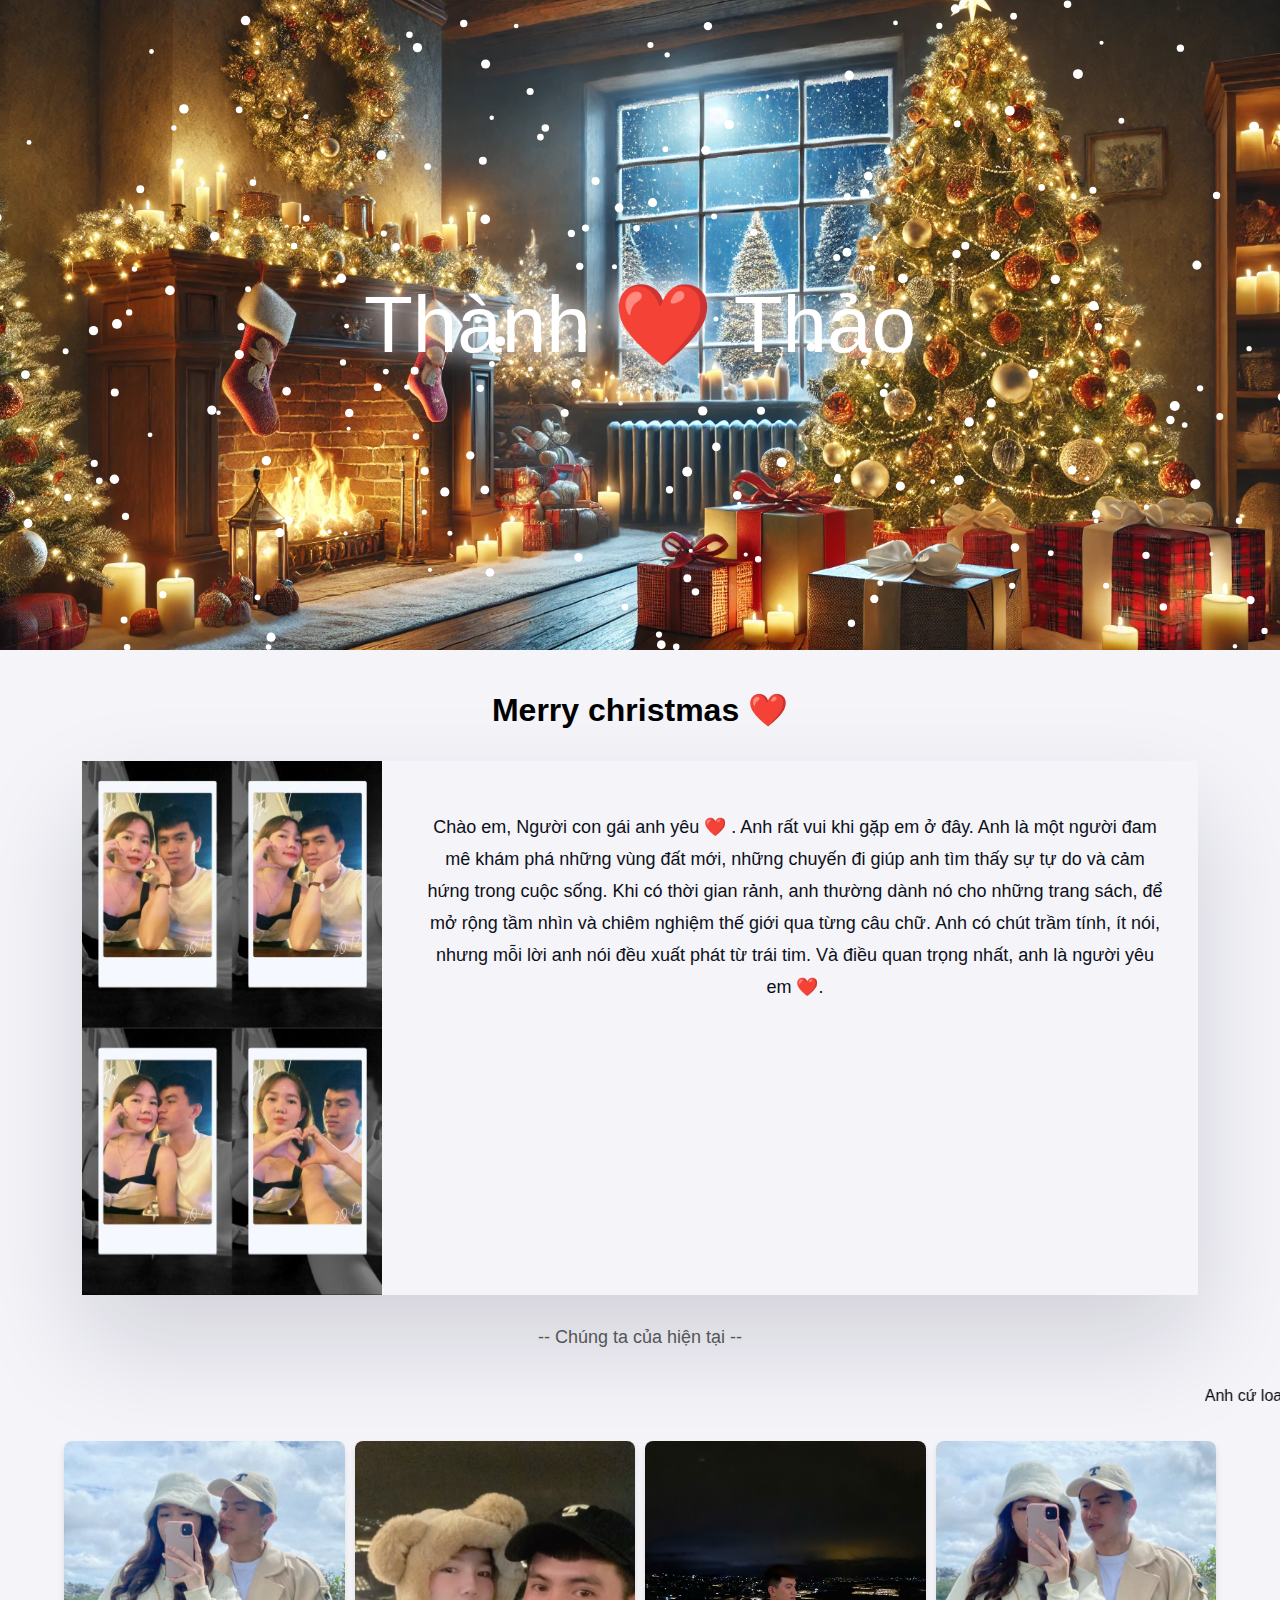
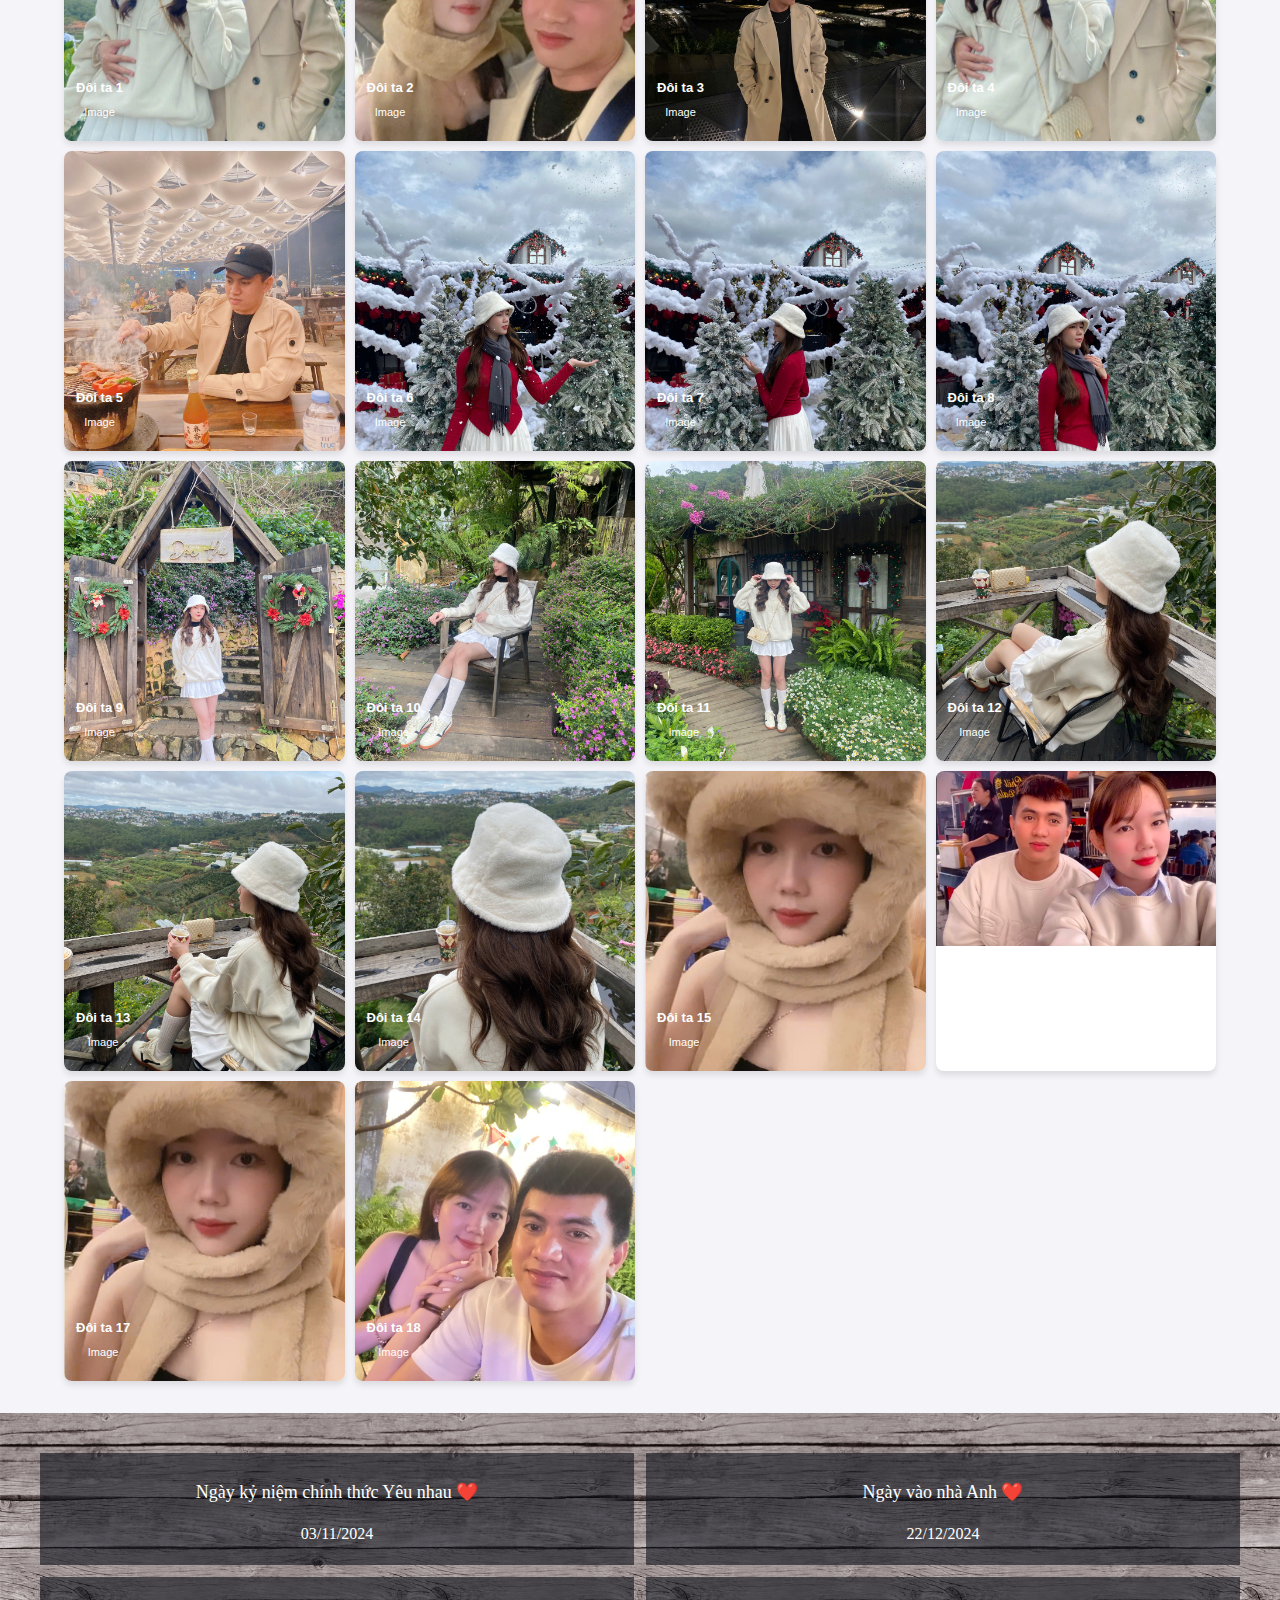
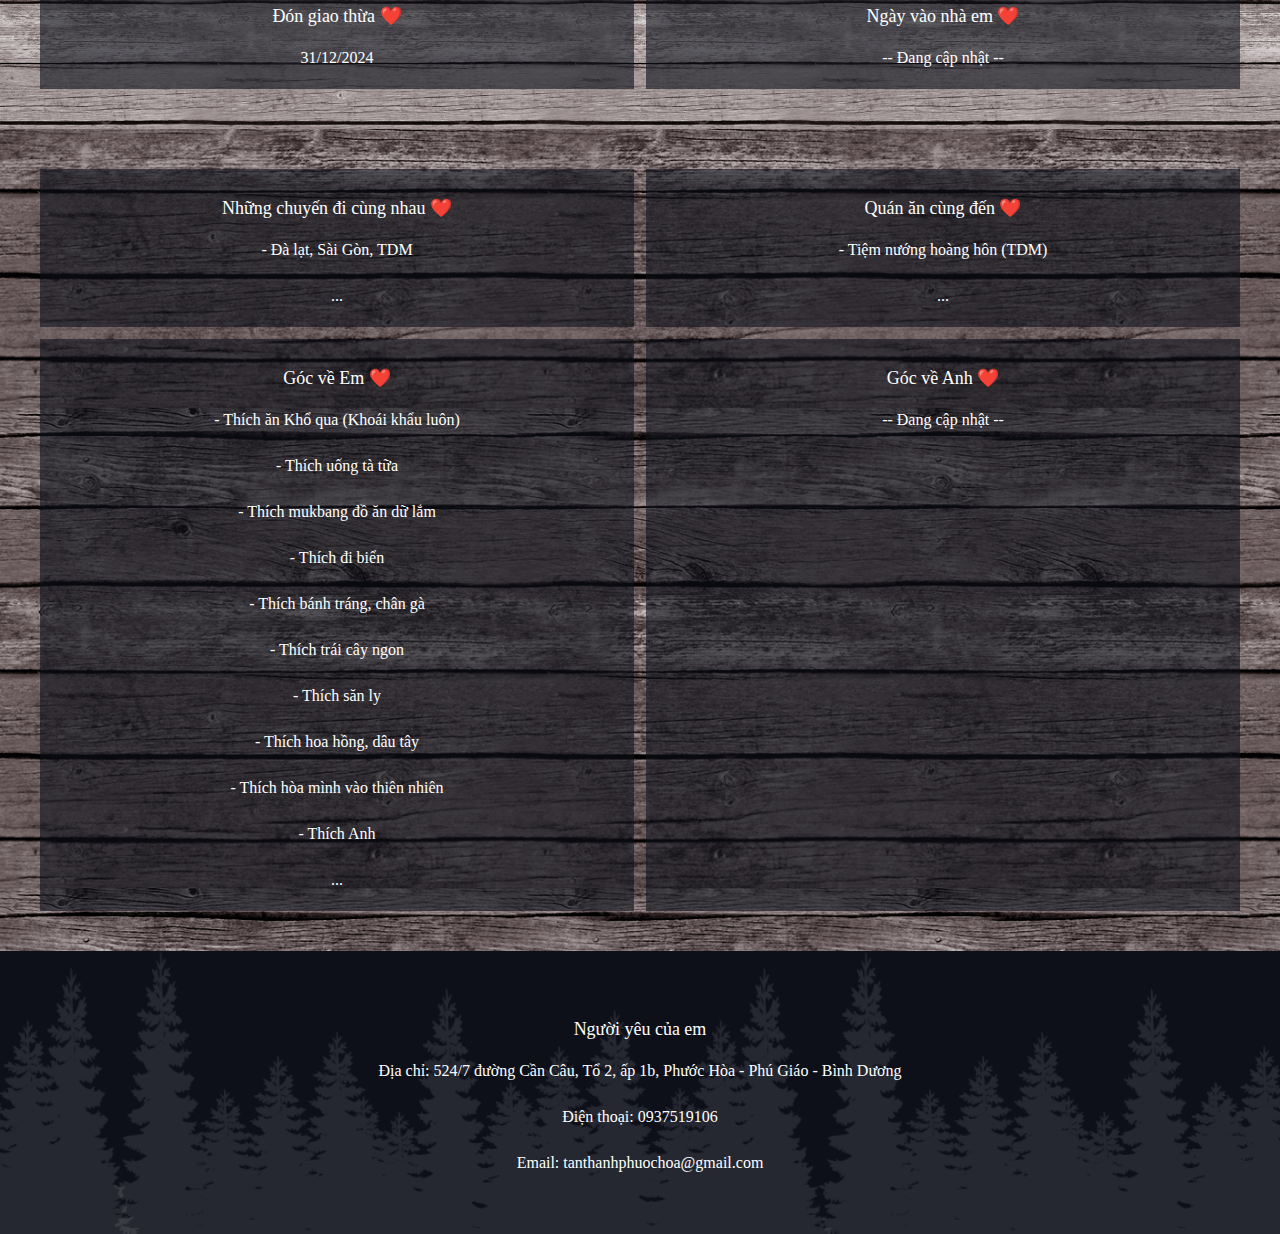
==== index.html @ c2582caf "Update" ====
<!DOCTYPE html>
<html lang="en">
<head>
  <meta charset="UTF-8">
  <meta name="viewport" content="width=device-width, initial-scale=1.0">
  <link rel="icon" href="images/letter.jpg" type="image/x-icon">
  <title>Thành ❤️ Thảo</title>
  <link rel="stylesheet" href="styles.css">
</head>
<body>
  <header class="header">
    <div class="background">
      <div class="highlight-text">Thành ❤️ Thảo</div>
      <canvas id="snowCanvas"></canvas>
    </div>
  </header>
  <main>
    <div class="content">
      <h1>Merry christmas ❤️</h1>
      <div class="letter">
        <img src="images/letter.jpg" alt="Background" width="300" />
        <div class="content-letter">
            <p>
                Chào em, Người con gái anh yêu ❤️ . 
                Anh rất vui khi gặp em ở đây. 
                Anh là một người đam mê khám phá những vùng đất mới, những chuyến đi giúp anh tìm thấy sự tự do và cảm hứng trong cuộc sống. Khi có thời gian rảnh, anh thường dành nó cho những trang sách, để mở rộng tầm nhìn và chiêm nghiệm thế giới qua từng câu chữ. Anh có chút trầm tính, ít nói, nhưng mỗi lời anh nói đều xuất phát từ trái tim. Và điều quan trọng nhất, anh là người yêu em ❤️.
            </p>
        </div>
      </div>

      <p>-- Chúng ta của hiện tại --</p>
    </div>

    <marquee>
        Anh cứ loay hoay đi tìm tình yêu /
        Nóng như bị lửa thiêu /
        Chân đau người liêu xiêu /
        Lang thang thật cô liêu /
        Xong bắt xe đi xuống tận Bạc Liêu /
        Hết cả tiền để tiêu /
        Mà vẫn chẳng có một ai yêu /
        Chạy dọc cả Bắc Nam /
        Mà chẳng thấy bóng cô nào /
        Lật đật về Bến Cát /
        Tìm một cô gái đáng yêu /
        Đáng yêu rất đáng yêu đáng yêu /
        Dễ nuông chiều nuông chiều /
        Không cần nói quá nhiều /
        Mà vẫn biết điều biết điều /
        Bố mẹ anh muốn bế cháu rồi /
        Một gái một trai thì vui ối dồi /
        Sinh ra cho đến bây giờ /
        Chưa một mối tình duyên nợ /
        Thầy bu thì trông chờ /
        Mong cậu quý tử lấy vợ /
        Gấp lắm rồi lắm rồi lắm rồi Em ơi ❤️
    </marquee>

    <div class="card-container" id="card-container">
        <!-- Các thẻ card sẽ được thêm vào đây bởi JavaScript -->
    </div>

    <!-- START STORY -->
    <div class="story-2">
        <div class="content">
            <div class="dark_item">
                <p class="title">Ngày kỷ niệm chính thức Yêu nhau ❤️</p>
                <p class="list"> 03/11/2024 </p>
            </div>
            <div class="dark_item">
                <p class="title">Ngày vào nhà Anh ❤️</p>
                <p class="list"> 22/12/2024 </p>
            </div>
            <div class="dark_item">
                <p class="title">Đón giao thừa ❤️</p>
                <p class="list"> 31/12/2024 </p>
            </div>
            <div class="dark_item">
                <p class="title">Ngày vào nhà em ❤️</p>
                <p class="list">-- Đang cập nhật --</p>
            </div>
        </div>
    </div>
    <!-- END STORY -->

    <!-- START STORY -->
    <div class="story">
        <div class="content">
        
            <div class="dark_item">
                <p class="title">Những chuyến đi cùng nhau ❤️</p>
                <p class="list"> - Đà lạt, Sài Gòn, TDM </p>
                <p class="list"> ... </p>
            </div>
            <div class="dark_item">
                <p class="title">Quán ăn cùng đến ❤️</p>
                <p class="list"> - Tiệm nướng hoàng hôn (TDM) </p>
                <p class="list"> ... </p>
            </div>
            <div class="dark_item">
                <p class="title">Góc về Em ❤️</p>
                <p class="list">- Thích ăn Khổ qua (Khoái khẩu luôn) </p>
                <p class="list">- Thích uống tà tữa </p>
                <p class="list">- Thích mukbang đồ ăn dữ lắm </p>
                <p class="list">- Thích đi biển </p>
                <p class="list">- Thích bánh tráng, chân gà </p>
                <p class="list">- Thích trái cây ngon </p>
                <p class="list">- Thích săn ly </p>
                <p class="list">- Thích hoa hồng, dâu tây </p>
                <p class="list">- Thích hòa mình vào thiên nhiên </p>
                <p class="list">- Thích Anh </p>
                <p class="list"> ... </p>
            </div>
            <div class="dark_item">
                <p class="title">Góc về Anh ❤️</p>
                <p class="list">-- Đang cập nhật --</p>
            </div>
        </div>
    </div>
    <!-- END STORY -->

     <!-- START FOOTER -->
     <div class="footer">
        <div class="content">
            <div class="dark_item">
                <p class="title">Người yêu của em</p>
                <p class="list">Địa chỉ: 524/7 đường Cần Câu, Tổ 2, ấp 1b, Phước Hòa - Phú Giáo - Bình Dương</p>
                <p class="list">Điện thoại: 0937519106</p>
                <p class="list">Email: tanthanhphuochoa@gmail.com</p>
            </div>
        </div>
    </div>
    <!-- END FOOTER -->
  </main>
  <script src="script.js"></script>
</body>
</html>
---- styles.css ----
body {
  margin: 0;
  padding: 0;
  font-family: Arial, sans-serif;
}

header.header {
  position: relative;
  width: 100%;
  height: 650px; /* Chiều cao của header */
  overflow: hidden;
}

.background {
  position: relative;
  width: 100%;
  height: 100%;
  background: url('images/home.jpg') no-repeat center center/cover;
}

canvas {
  position: absolute;
  top: 0;
  left: 0;
  width: 100%;
  height: 100%;
  pointer-events: none;
}

.highlight-text {
  position: absolute;
  top: 50%;
  left: 50%;
  transform: translate(-50%, -50%);
  font-size: 80px; /* Giảm kích thước chữ nếu cần */
  font-family: 'Arial', sans-serif;
  color: white;
  text-align: center;
  text-shadow: 0 0 20px rgba(255, 255, 255, 0.8), 
               0 0 30px rgba(255, 255, 255, 0.6), 
               0 0 40px rgba(255, 255, 255, 0.4);
  z-index: 1;
  pointer-events: none;
}

main .content {
  padding: 20px;
  text-align: center;
}

main .content h1 {
  font-size: 32px;
  margin-bottom: 10px;
}

main .content p {
  font-size: 18px;
  color: #555;
}


/* ====== START HIỂN THỊ CARD  ===== */

body {
  background-color: #f4f4f9;
}

.card-container {
  display: grid;
  grid-template-columns: 1fr 1fr 1fr 1fr;
  justify-content: space-between;
  gap: 10px;
  width: 90%;
  margin: 32px auto;

  @media (max-width: 650px) {
    display: grid;
    grid-template-columns: 1fr 1fr;
  }
}

.card {
  background: #fff;
  border-radius: 8px;
  box-shadow: 0 4px 6px rgba(0, 0, 0, 0.1);
  overflow: hidden;
  text-align: center;
  flex: 1;
  position: relative;
}

.card img {
  width: 100%;
  max-height: 300px;
  display: block;
  object-fit: cover;
}

.card-content {
  padding: 12px;
  position: absolute;
  bottom: 0;
}

.card-content h3 {
  font-size: 13px;
  margin-bottom: 10px;
  color: white;
}

.card-content p {
  font-size: 11px;
  color: white;
}
/* ====== END HIỂN THỊ CARD  ===== */

/* ====== START HIỂN THỊ TEXT CHẠY AUTO  ===== */
/* ====== END HIỂN THỊ TEXT CHẠY AUTO  ===== */

.letter {
  box-shadow: rgba(17, 12, 46, 0.15) 0px 48px 100px 0px;

  display: flex;
  justify-content: space-between;
  gap: 10px;
  width: 90%;
  margin: 32px auto;

  @media (max-width: 650px) {
    display: grid;
    grid-template-columns: 1fr;
  }
}

.letter .content-letter {
  padding: 32px;
  text-align: center;
}

.letter .content-letter p {
  font-size: 18px;
  color: #0d1019;
  text-align: center;
  line-height: 32px;
}

/* ====== START HIỂN THỊ STORY-2  ===== */
.story-2 {
  background: url('images/story_2.jpg') no-repeat center center/cover;
  padding: 20px; /* Thêm padding để khoảng cách bên trong */
  color: white; /* Thay đổi màu chữ để dễ đọc trên nền ảnh */
  font-family: Arial, sans-serif; /* Chọn font chữ */
}

.story-2 .content {
  display: grid;
  grid-template-columns: 1fr 1fr;
  gap: 12px;

  @media (max-width: 650px) {
    display: grid;
    grid-template-columns: 1fr;
  }
}

.story-2 .content .dark_item {
  background: rgba(13, 16, 25, 0.6);
}
.story-2 .content .dark_item .title {
  font-family: "MyriadPro-BoldCondIt";
  display: block;
  color: #fff;
  font-size: 18px;
  margin-bottom: 10px;
  padding-top: 10px;
  white-space: nowrap;
  overflow: hidden;
  text-overflow: ellipsis;
}

.story-2 .content .dark_item .list {
  font-family: "MyriadPro-CondIt";
  display: block;
  font-size: 16px;
  color: #fff;
  line-height: 30px;
}
/* ====== END HIỂN THỊ STORY-2  ===== */

/* ====== START HIỂN THỊ STORY  ===== */
.story {
  background: url('images/story.jpg') no-repeat center center/cover;
  padding: 20px; /* Thêm padding để khoảng cách bên trong */
  color: white; /* Thay đổi màu chữ để dễ đọc trên nền ảnh */
  font-family: Arial, sans-serif; /* Chọn font chữ */
  
  @media (max-width: 650px) {
    padding: unset;
  }
}

.story .content {
  display: grid;
  grid-template-columns: 1fr 1fr;
  gap: 12px;

  @media (max-width: 650px) {
    display: grid;
    grid-template-columns: 1fr;
  }
}

.story .content .dark_item {
  background: rgba(13, 16, 25, 0.6);
}
.story .content .dark_item .title {
  font-family: "MyriadPro-BoldCondIt";
  display: block;
  color: #fff;
  font-size: 18px;
  margin-bottom: 10px;
  padding-top: 10px;
  white-space: nowrap;
  overflow: hidden;
  text-overflow: ellipsis;
}

.story .content .dark_item .list {
  font-family: "MyriadPro-CondIt";
  display: block;
  font-size: 16px;
  color: #fff;
  line-height: 30px;
}
/* ====== END HIỂN THỊ STORY  ===== */



/* ====== START HIỂN THỊ FOOTER  ===== */
.footer {
  background: #0d1019 url('images/footer_bg01.png') no-repeat center center/cover;
  padding: 20px; /* Thêm padding để khoảng cách bên trong */
  color: white; /* Thay đổi màu chữ để dễ đọc trên nền ảnh */
  font-family: Arial, sans-serif; /* Chọn font chữ */
}
.footer .content .dark_item .title {
  font-family: "MyriadPro-BoldCondIt";
  display: block;
  color: #fff;
  font-size: 18px;
  margin-bottom: 10px;
  padding-top: 10px;
  white-space: nowrap;
  overflow: hidden;
  text-overflow: ellipsis;
}

.footer .content .dark_item .list {
  font-family: "MyriadPro-CondIt";
  display: block;
  font-size: 16px;
  color: #fff;
  line-height: 30px;
}
/* ====== END HIỂN THỊ FOOTER  ===== */
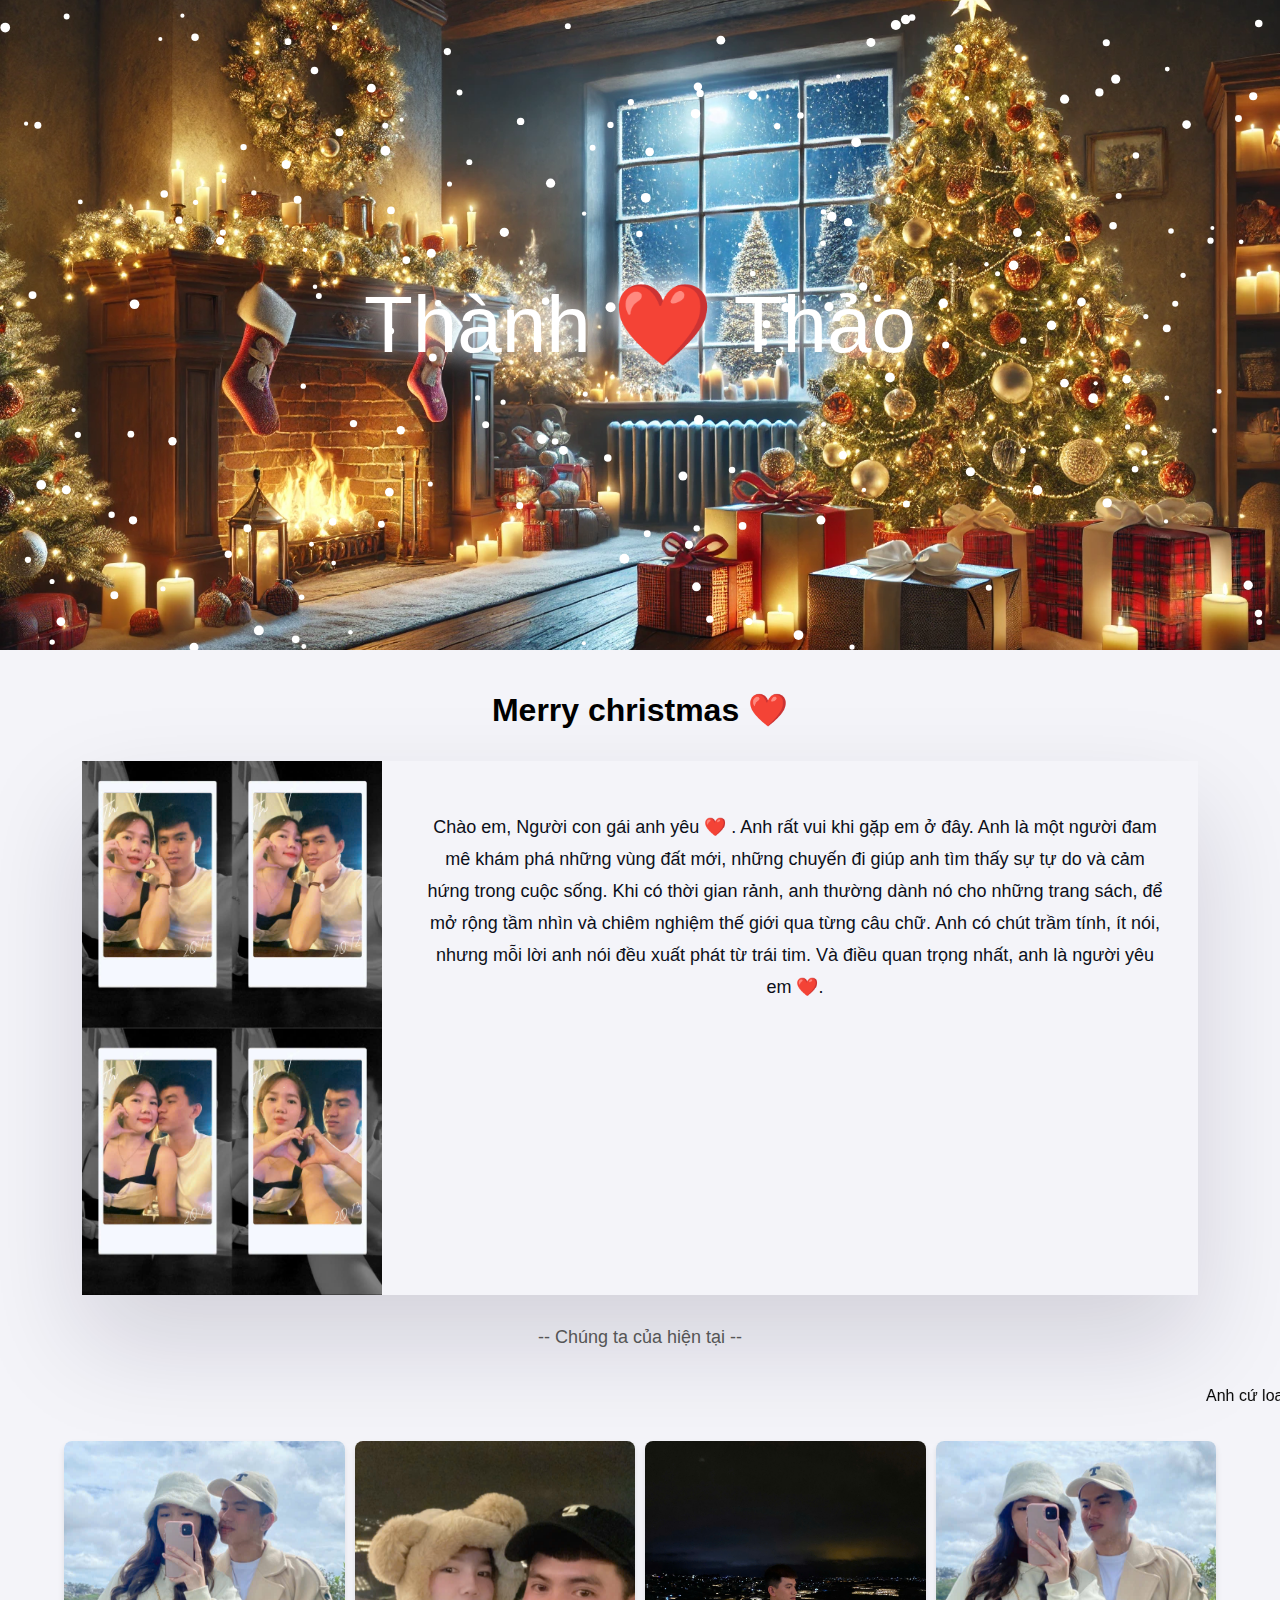
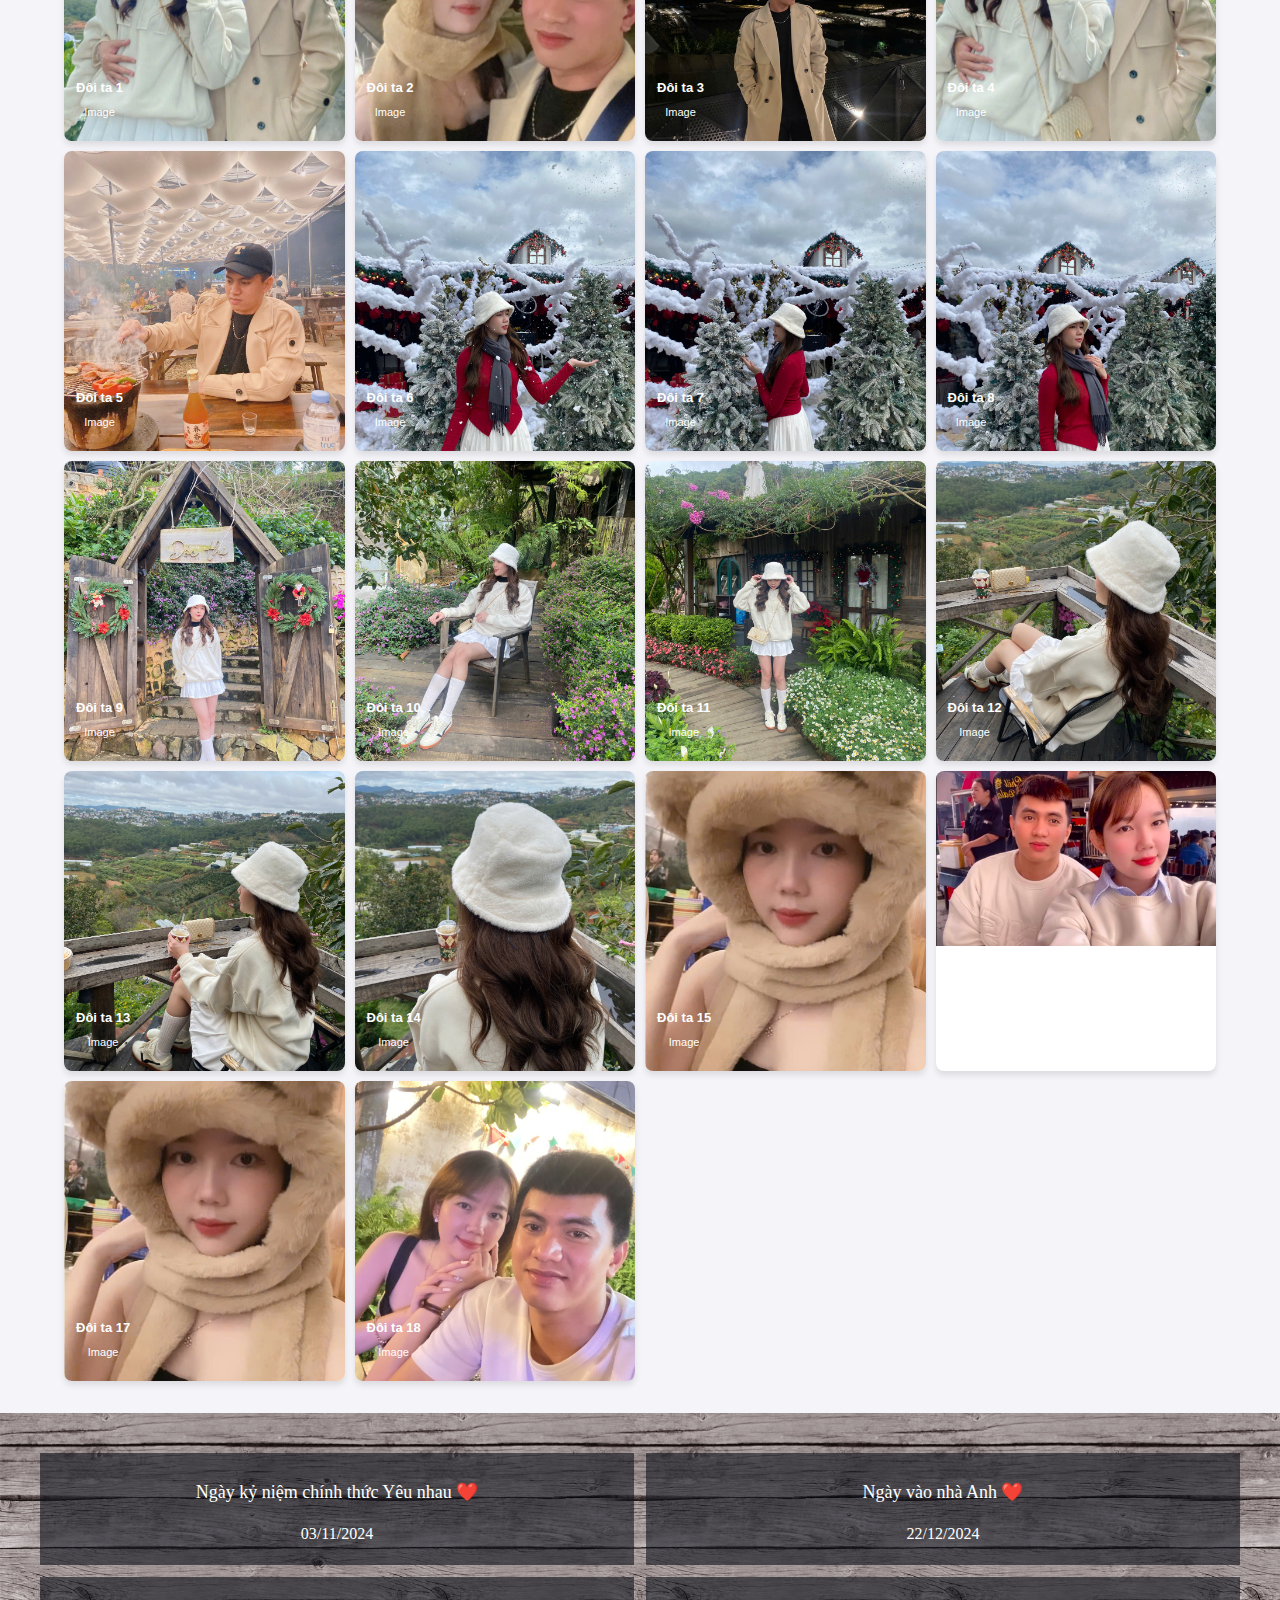
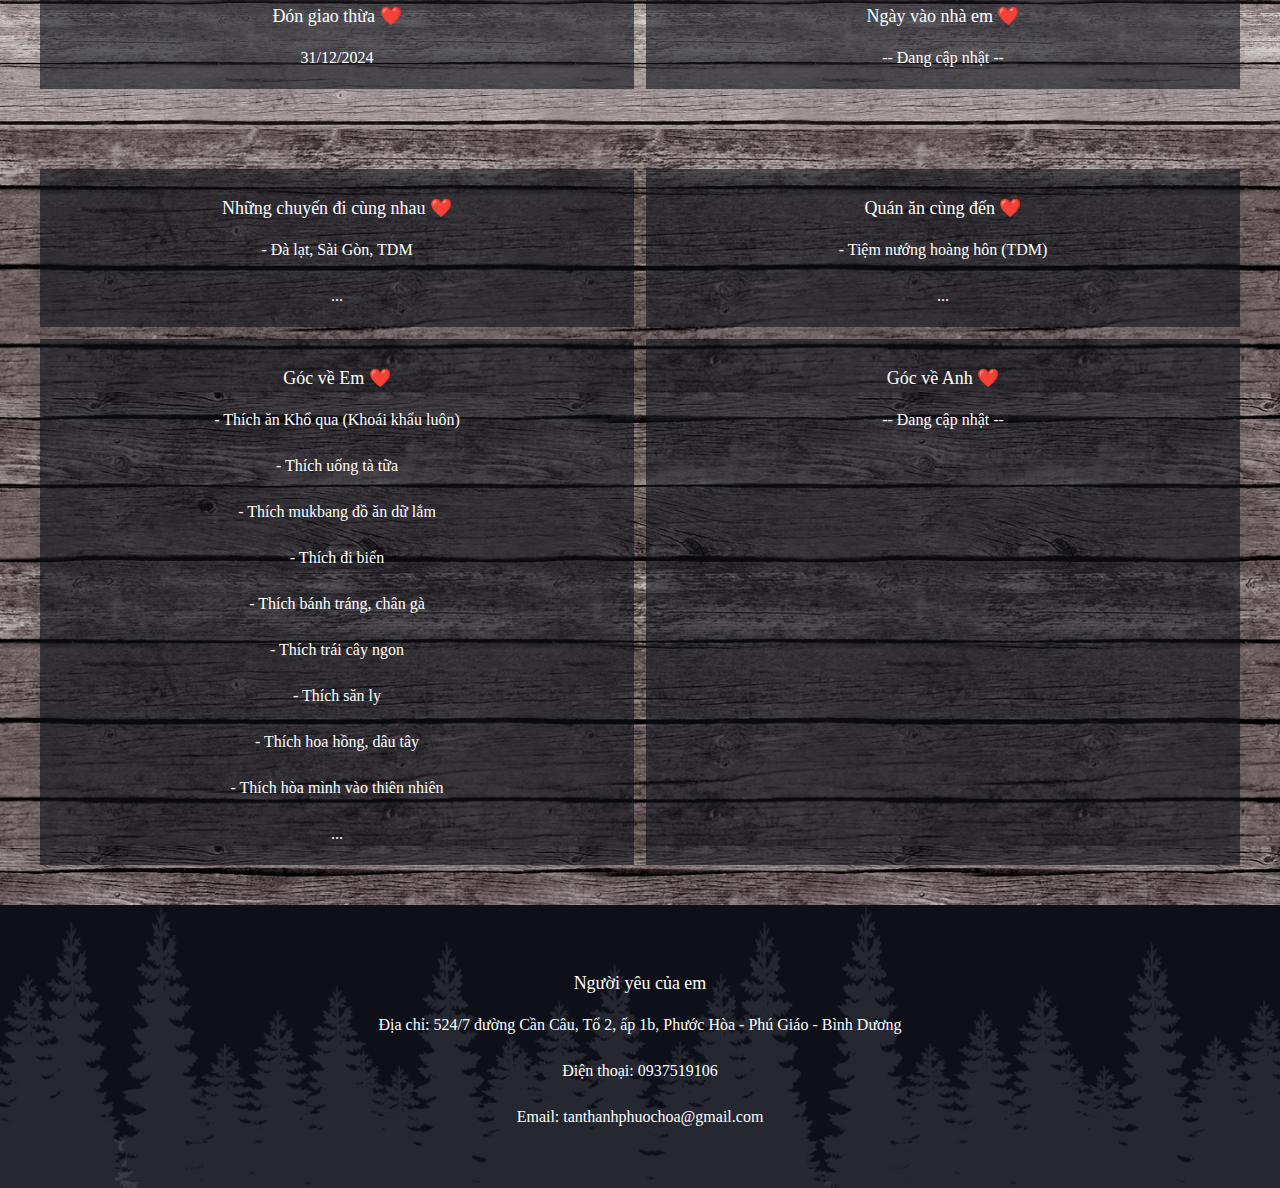
==== commit caf9e2b3: "Update" ====
--- a/index.html
+++ b/index.html
@@ -108,7 +108,6 @@
                 <p class="list">- Thích săn ly </p>
                 <p class="list">- Thích hoa hồng, dâu tây </p>
                 <p class="list">- Thích hòa mình vào thiên nhiên </p>
-                <p class="list">- Thích Anh </p>
                 <p class="list"> ... </p>
             </div>
             <div class="dark_item">
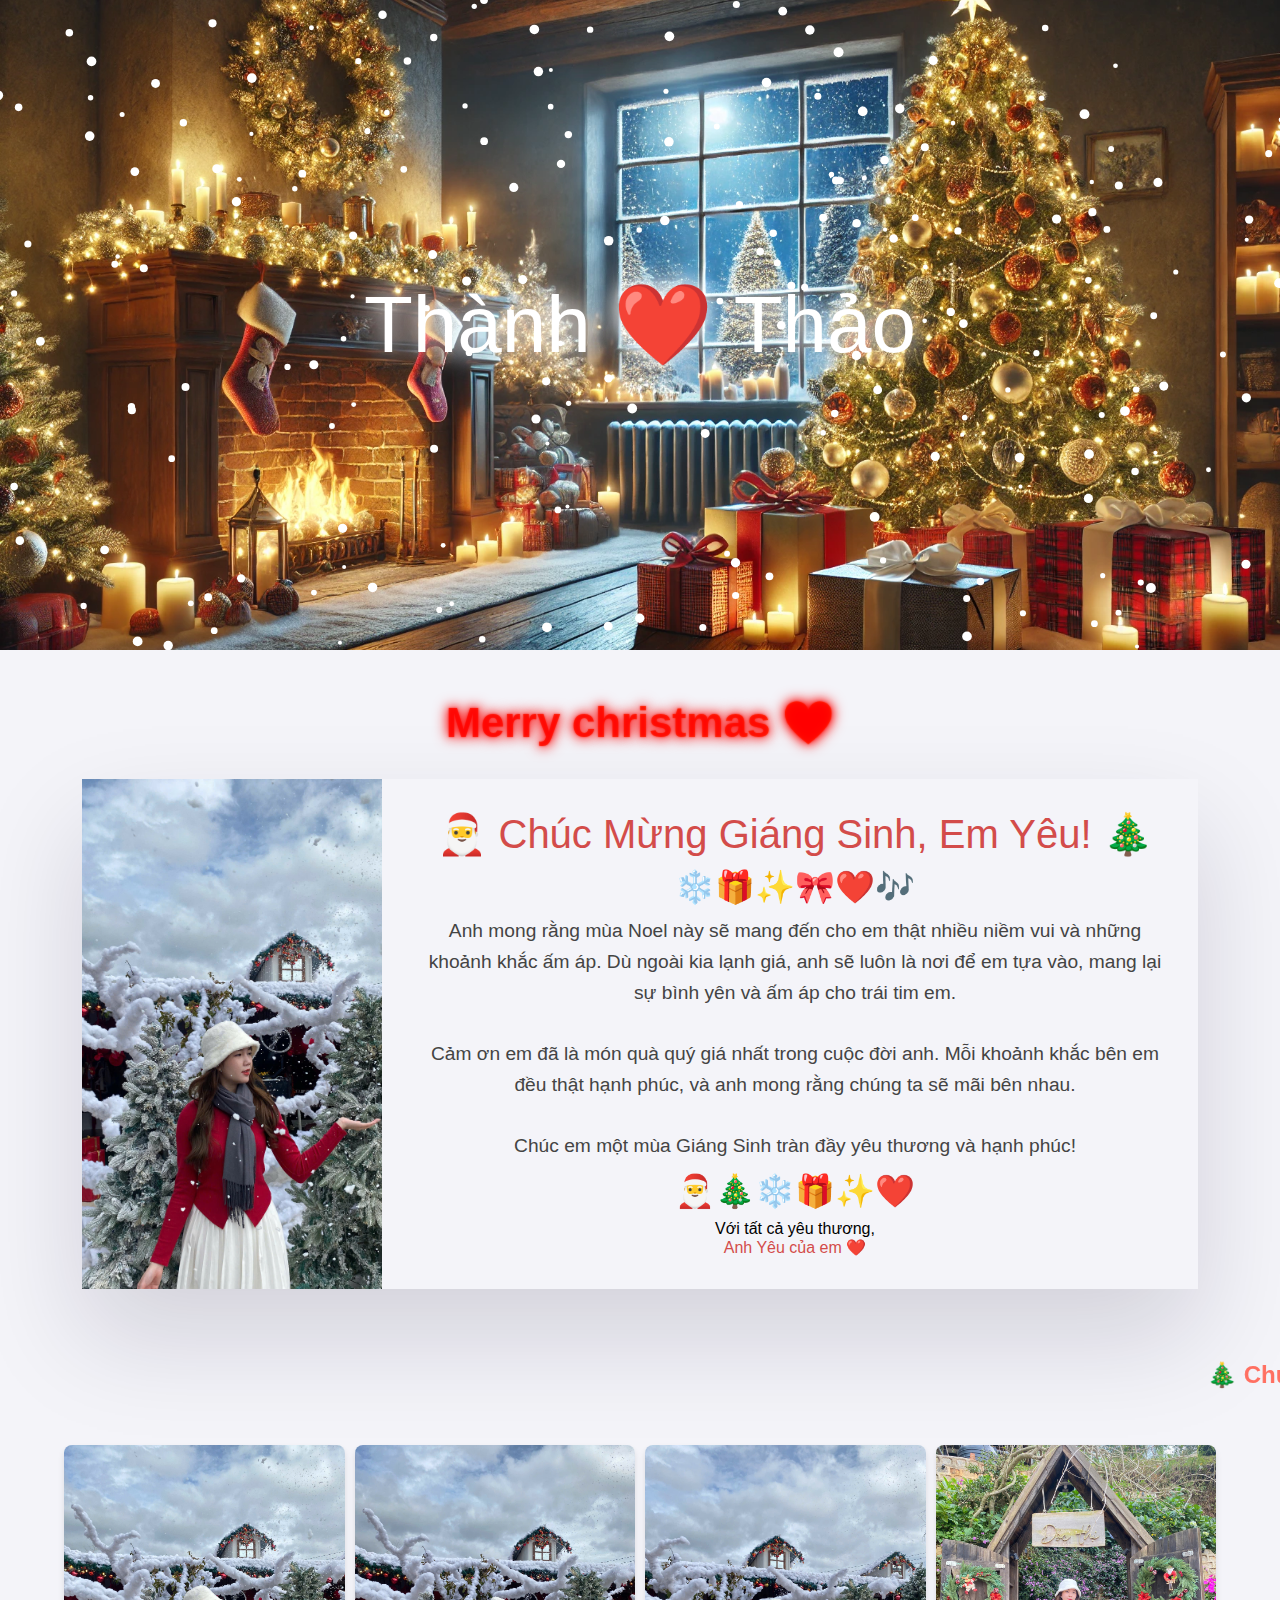
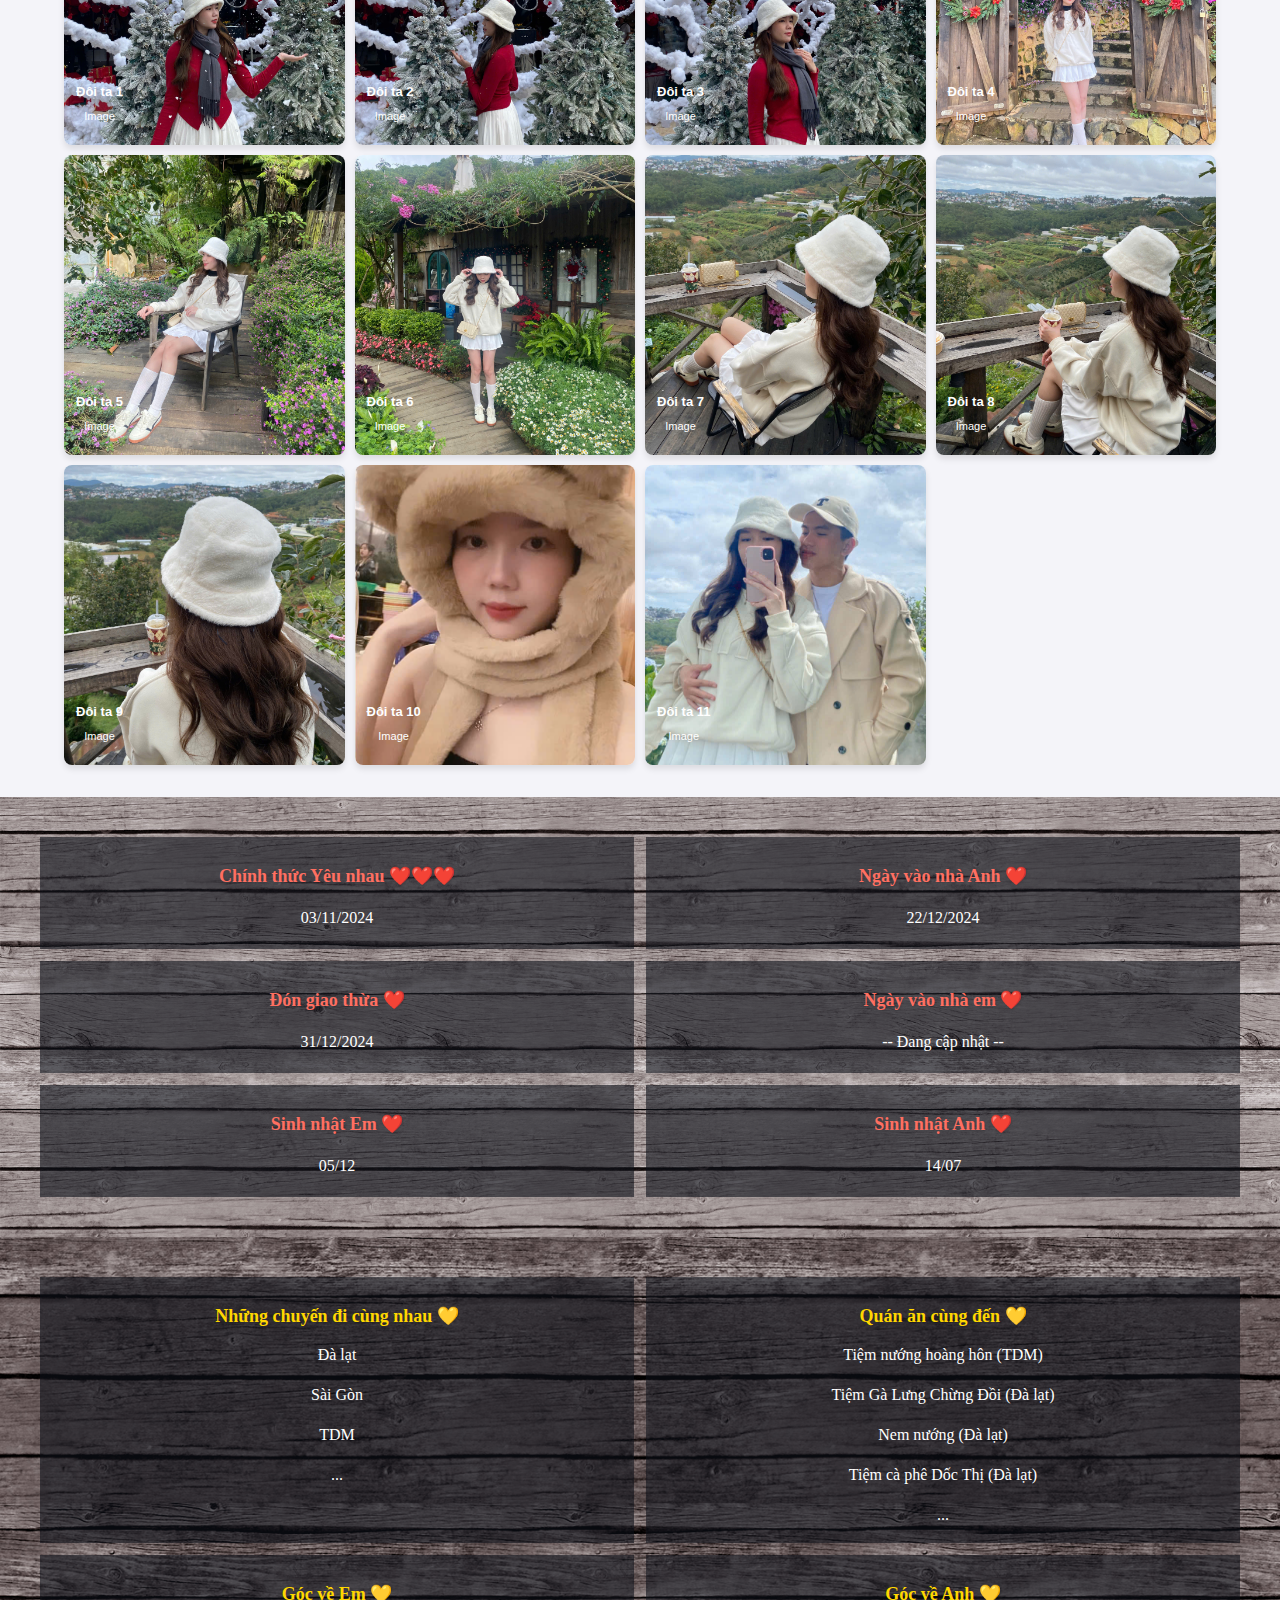
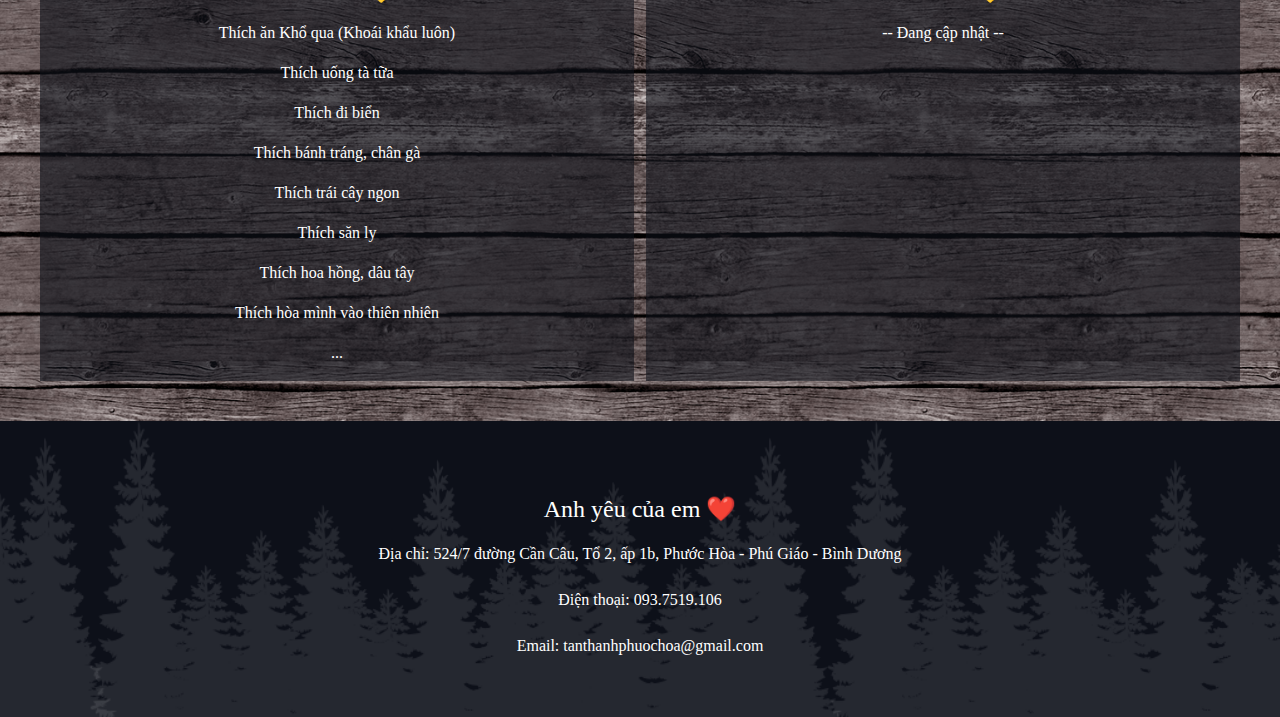
==== commit 933b1fe3: "Update merry christmas" ====
--- a/index.html
+++ b/index.html
@@ -16,44 +16,40 @@
   </header>
   <main>
     <div class="content">
-      <h1>Merry christmas ❤️</h1>
+      <h1 class="merry-christmas">Merry christmas ❤️</h1>
       <div class="letter">
-        <img src="images/letter.jpg" alt="Background" width="300" />
+        <img src="images/letter.jpg" alt="Background" width="300" style="object-fit: cover;" />
         <div class="content-letter">
-            <p>
-                Chào em, Người con gái anh yêu ❤️ . 
-                Anh rất vui khi gặp em ở đây. 
-                Anh là một người đam mê khám phá những vùng đất mới, những chuyến đi giúp anh tìm thấy sự tự do và cảm hứng trong cuộc sống. Khi có thời gian rảnh, anh thường dành nó cho những trang sách, để mở rộng tầm nhìn và chiêm nghiệm thế giới qua từng câu chữ. Anh có chút trầm tính, ít nói, nhưng mỗi lời anh nói đều xuất phát từ trái tim. Và điều quan trọng nhất, anh là người yêu em ❤️.
-            </p>
+            <div class="container">
+                <div class="header">🎅 Chúc Mừng Giáng Sinh, Em Yêu! 🎄</div>
+                <div class="icons">❄️🎁✨🎀❤️🎶</div>
+                <div class="message">
+                  Anh mong rằng mùa Noel này sẽ mang đến cho em thật nhiều niềm vui và những khoảnh khắc ấm áp.  
+                  Dù ngoài kia lạnh giá, anh sẽ luôn là nơi để em tựa vào, mang lại sự bình yên và ấm áp cho trái tim em.  
+                  <br><br>
+                  Cảm ơn em đã là món quà quý giá nhất trong cuộc đời anh. Mỗi khoảnh khắc bên em đều thật hạnh phúc, và anh mong rằng chúng ta sẽ mãi bên nhau.  
+                  <br><br>
+                  Chúc em một mùa Giáng Sinh tràn đầy yêu thương và hạnh phúc!  
+                </div>
+                <div class="icons">🎅🎄❄️🎁✨❤️</div>
+                <div class="link-title">
+                  Với tất cả yêu thương,  
+                  <br>
+                  <a href="https://www.facebook.com/ffer.tosu">Anh Yêu của em ❤️</a>
+                </div>
+              </div>
+
         </div>
       </div>
-
-      <p>-- Chúng ta của hiện tại --</p>
     </div>
 
-    <marquee>
-        Anh cứ loay hoay đi tìm tình yêu /
-        Nóng như bị lửa thiêu /
-        Chân đau người liêu xiêu /
-        Lang thang thật cô liêu /
-        Xong bắt xe đi xuống tận Bạc Liêu /
-        Hết cả tiền để tiêu /
-        Mà vẫn chẳng có một ai yêu /
-        Chạy dọc cả Bắc Nam /
-        Mà chẳng thấy bóng cô nào /
-        Lật đật về Bến Cát /
-        Tìm một cô gái đáng yêu /
-        Đáng yêu rất đáng yêu đáng yêu /
-        Dễ nuông chiều nuông chiều /
-        Không cần nói quá nhiều /
-        Mà vẫn biết điều biết điều /
-        Bố mẹ anh muốn bế cháu rồi /
-        Một gái một trai thì vui ối dồi /
-        Sinh ra cho đến bây giờ /
-        Chưa một mối tình duyên nợ /
-        Thầy bu thì trông chờ /
-        Mong cậu quý tử lấy vợ /
-        Gấp lắm rồi lắm rồi lắm rồi Em ơi ❤️
+    <marquee class="marquee">
+        🎄 Chúc cho cô gái mà anh thương ❤️
+        Có một đêm Giáng Sinh an lành ✨ và ấm áp 🔥.
+        Với thật nhiều niềm vui 😄 và sự hạnh phúc 🥰.
+        🎁 Chúc cho những điều tốt lành nhất sẽ đến với em 🌟.
+        Cảm ơn em vì đã đến..!! 💕
+        Yêu em ❤️💌
     </marquee>
 
     <div class="card-container" id="card-container">
@@ -64,7 +60,7 @@
     <div class="story-2">
         <div class="content">
             <div class="dark_item">
-                <p class="title">Ngày kỷ niệm chính thức Yêu nhau ❤️</p>
+                <p class="title">Chính thức Yêu nhau ❤️❤️❤️</p>
                 <p class="list"> 03/11/2024 </p>
             </div>
             <div class="dark_item">
@@ -79,6 +75,14 @@
                 <p class="title">Ngày vào nhà em ❤️</p>
                 <p class="list">-- Đang cập nhật --</p>
             </div>
+            <div class="dark_item">
+                <p class="title">Sinh nhật Em ❤️</p>
+                <p class="list">05/12</p>
+            </div>
+            <div class="dark_item">
+                <p class="title">Sinh nhật Anh ❤️</p>
+                <p class="list">14/07</p>
+            </div>
         </div>
     </div>
     <!-- END STORY -->
@@ -88,30 +92,34 @@
         <div class="content">
         
             <div class="dark_item">
-                <p class="title">Những chuyến đi cùng nhau ❤️</p>
-                <p class="list"> - Đà lạt, Sài Gòn, TDM </p>
+                <p class="title">Những chuyến đi cùng nhau 💛</p>
+                <p class="list">Đà lạt </p>
+                <p class="list">Sài Gòn </p>
+                <p class="list">TDM </p>
                 <p class="list"> ... </p>
             </div>
             <div class="dark_item">
-                <p class="title">Quán ăn cùng đến ❤️</p>
-                <p class="list"> - Tiệm nướng hoàng hôn (TDM) </p>
+                <p class="title">Quán ăn cùng đến 💛</p>
+                <p class="list">Tiệm nướng hoàng hôn (TDM) </p>
+                <p class="list">Tiệm Gà Lưng Chừng Đồi (Đà lạt) </p>
+                <p class="list">Nem nướng (Đà lạt) </p>
+                <p class="list">Tiệm cà phê Dốc Thị (Đà lạt) </p>
                 <p class="list"> ... </p>
             </div>
             <div class="dark_item">
-                <p class="title">Góc về Em ❤️</p>
-                <p class="list">- Thích ăn Khổ qua (Khoái khẩu luôn) </p>
-                <p class="list">- Thích uống tà tữa </p>
-                <p class="list">- Thích mukbang đồ ăn dữ lắm </p>
-                <p class="list">- Thích đi biển </p>
-                <p class="list">- Thích bánh tráng, chân gà </p>
-                <p class="list">- Thích trái cây ngon </p>
-                <p class="list">- Thích săn ly </p>
-                <p class="list">- Thích hoa hồng, dâu tây </p>
-                <p class="list">- Thích hòa mình vào thiên nhiên </p>
+                <p class="title">Góc về Em 💛</p>
+                <p class="list">Thích ăn Khổ qua (Khoái khẩu luôn) </p>
+                <p class="list">Thích uống tà tữa </p>
+                <p class="list">Thích đi biển </p>
+                <p class="list">Thích bánh tráng, chân gà </p>
+                <p class="list">Thích trái cây ngon </p>
+                <p class="list">Thích săn ly </p>
+                <p class="list">Thích hoa hồng, dâu tây </p>
+                <p class="list">Thích hòa mình vào thiên nhiên </p>
                 <p class="list"> ... </p>
             </div>
             <div class="dark_item">
-                <p class="title">Góc về Anh ❤️</p>
+                <p class="title">Góc về Anh 💛</p>
                 <p class="list">-- Đang cập nhật --</p>
             </div>
         </div>
@@ -122,9 +130,9 @@
      <div class="footer">
         <div class="content">
             <div class="dark_item">
-                <p class="title">Người yêu của em</p>
+                <p class="title">Anh yêu của em ❤️</p>
                 <p class="list">Địa chỉ: 524/7 đường Cần Câu, Tổ 2, ấp 1b, Phước Hòa - Phú Giáo - Bình Dương</p>
-                <p class="list">Điện thoại: 0937519106</p>
+                <p class="list">Điện thoại: 093.7519.106</p>
                 <p class="list">Email: tanthanhphuochoa@gmail.com</p>
             </div>
         </div>
--- a/styles.css
+++ b/styles.css
@@ -48,10 +48,40 @@
   text-align: center;
 }
 
-main .content h1 {
-  font-size: 32px;
-  margin-bottom: 10px;
-}
+/* START merry-christmas */
+.merry-christmas {
+  font-size: 42px;
+  margin-bottom: 10px;
+
+  font-weight: bold;
+  background: linear-gradient(45deg, #ff3366, #ffcc00);
+  color: transparent;
+  -webkit-background-clip: text;
+  text-shadow: 0 0 2px rgba(255, 0, 0, 0.8), 0 0 10px rgba(255, 0, 0, 0.8), 0 0 15px rgba(255, 0, 0, 1);
+  animation: glow 12s ease-in-out infinite alternate, swing 1.5s ease-in-out infinite;
+}
+
+@keyframes glow {
+  0% {
+      text-shadow: 0 0 2px rgba(255, 0, 0, 0.7), 0 0 20px rgba(255, 0, 0, 0.7), 0 0 30px rgba(255, 0, 0, 0.5);
+  }
+  100% {
+      text-shadow: 0 0 6px rgba(255, 0, 0, 1), 0 0 40px rgba(255, 0, 0, 0.8), 0 0 60px rgba(255, 0, 0, 0.8);
+  }
+}
+
+@keyframes swing {
+  0% {
+      transform: rotate(-10deg);
+  }
+  50% {
+      transform: rotate(10deg);
+  }
+  100% {
+      transform: rotate(-10deg);
+  }
+}
+/* END merry-christmas */
 
 main .content p {
   font-size: 18px;
@@ -169,13 +199,16 @@
 .story-2 .content .dark_item .title {
   font-family: "MyriadPro-BoldCondIt";
   display: block;
-  color: #fff;
   font-size: 18px;
   margin-bottom: 10px;
   padding-top: 10px;
   white-space: nowrap;
   overflow: hidden;
   text-overflow: ellipsis;
+
+  font-weight: bold;
+  color: #ff6f61;
+  text-shadow: 1px 1px 2px rgba(0, 0, 0, 0.1);
 }
 
 .story-2 .content .dark_item .list {
@@ -223,6 +256,10 @@
   white-space: nowrap;
   overflow: hidden;
   text-overflow: ellipsis;
+
+  font-weight: bold;
+  color: #FFD700; /* Màu vàng gold */
+  text-shadow: 1px 1px 2px rgba(0, 0, 0, 0.1);
 }
 
 .story .content .dark_item .list {
@@ -230,7 +267,7 @@
   display: block;
   font-size: 16px;
   color: #fff;
-  line-height: 30px;
+  line-height: 24px;
 }
 /* ====== END HIỂN THỊ STORY  ===== */
 
@@ -247,7 +284,7 @@
   font-family: "MyriadPro-BoldCondIt";
   display: block;
   color: #fff;
-  font-size: 18px;
+  font-size: 24px;
   margin-bottom: 10px;
   padding-top: 10px;
   white-space: nowrap;
@@ -262,4 +299,40 @@
   color: #fff;
   line-height: 30px;
 }
-/* ====== END HIỂN THỊ FOOTER  ===== */+/* ====== END HIỂN THỊ FOOTER  ===== */
+
+/* ====== START HIỂN THỊ HEADER  ===== */
+.content-letter .header {
+  font-size: 2.5em;
+  color: #d34c4a;
+  margin-bottom: 10px;
+}
+.content-letter .icons {
+  font-size: 2em;
+  margin: 10px 0;
+}
+.content-letter .message {
+  font-size: 1.2em;
+  line-height: 1.6;
+  color: #444;
+}
+.content-letter .footer {
+  margin-top: 20px;
+  font-size: 1em;
+  color: #666;
+}
+.content-letter .link-title a {
+  color: #d34c4a;
+  text-decoration: none;
+}
+.content-letter .link-title a:hover {
+  text-decoration: underline;
+}
+
+.marquee {
+  font-size: 24px;
+  color: #ff6f61;
+  font-weight: bold;
+  margin: 20px 0;
+}
+/* ====== END HIỂN THỊ HEADER  ===== */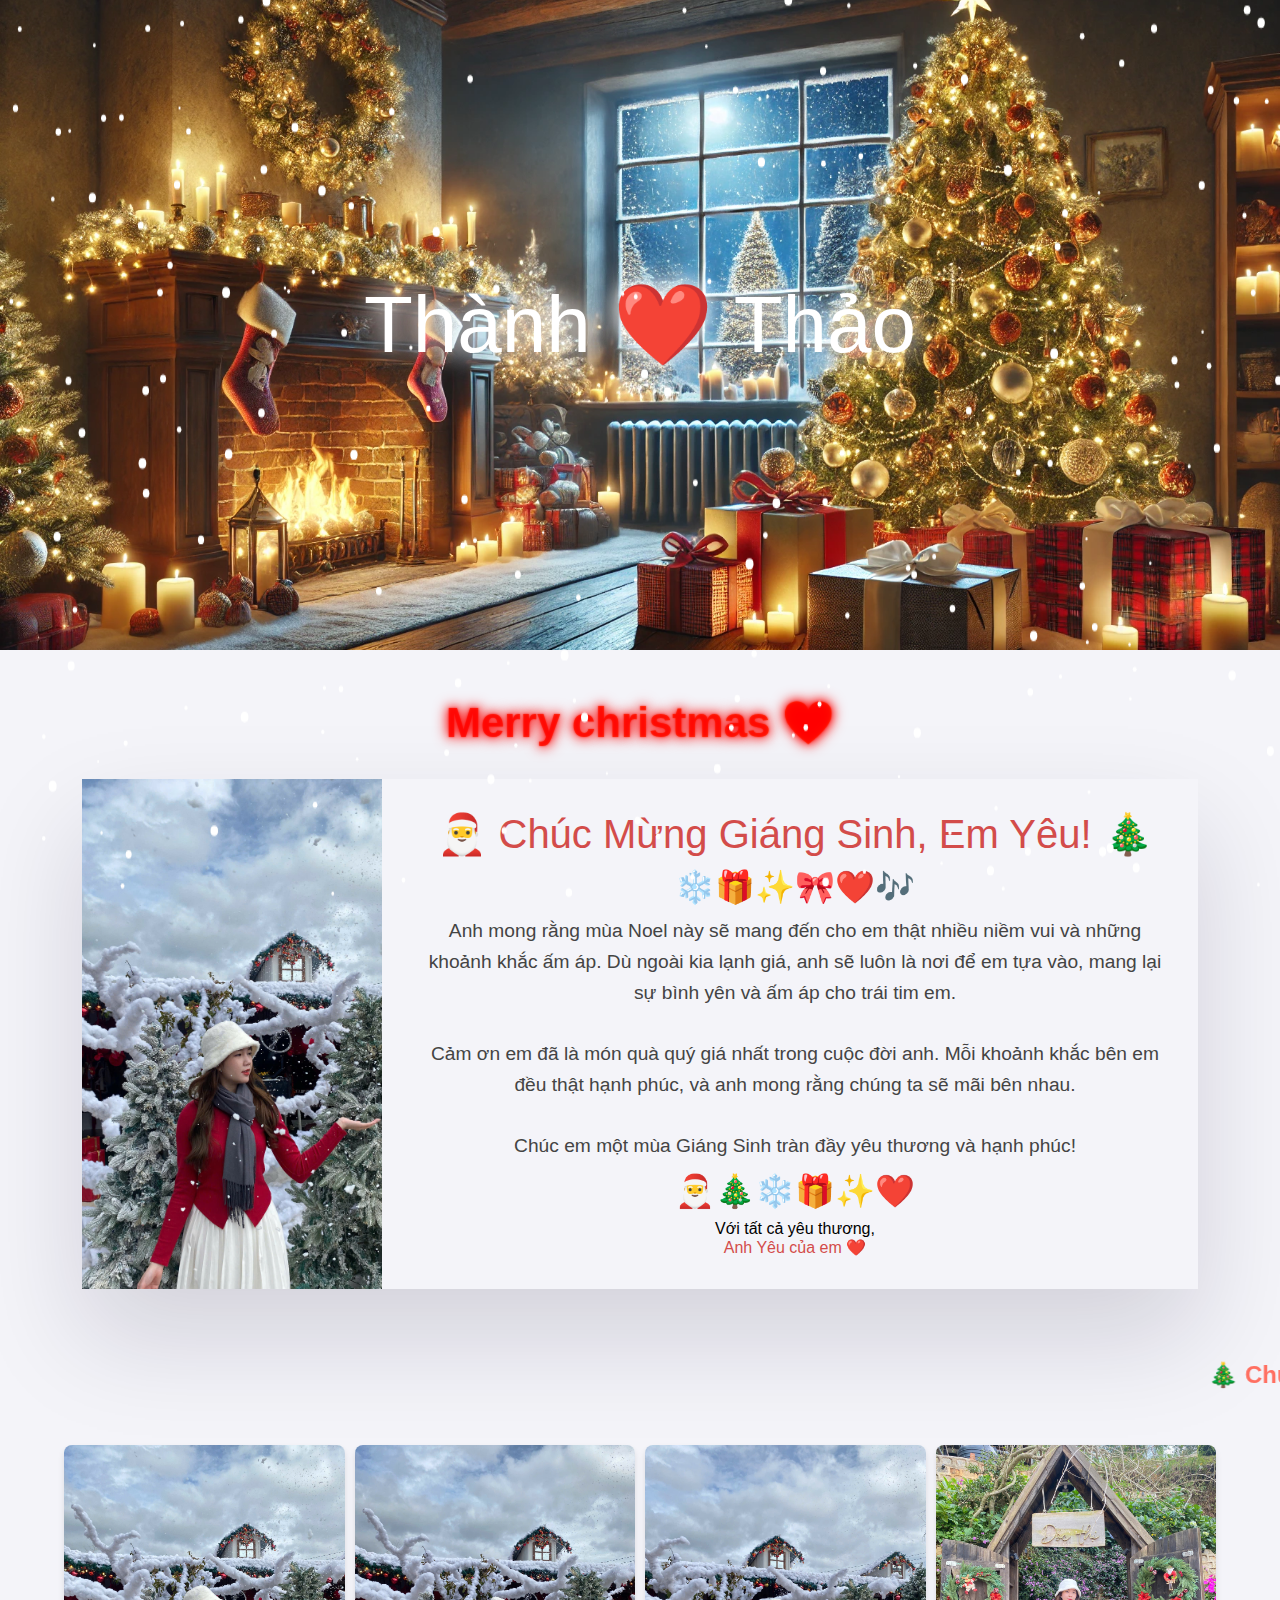
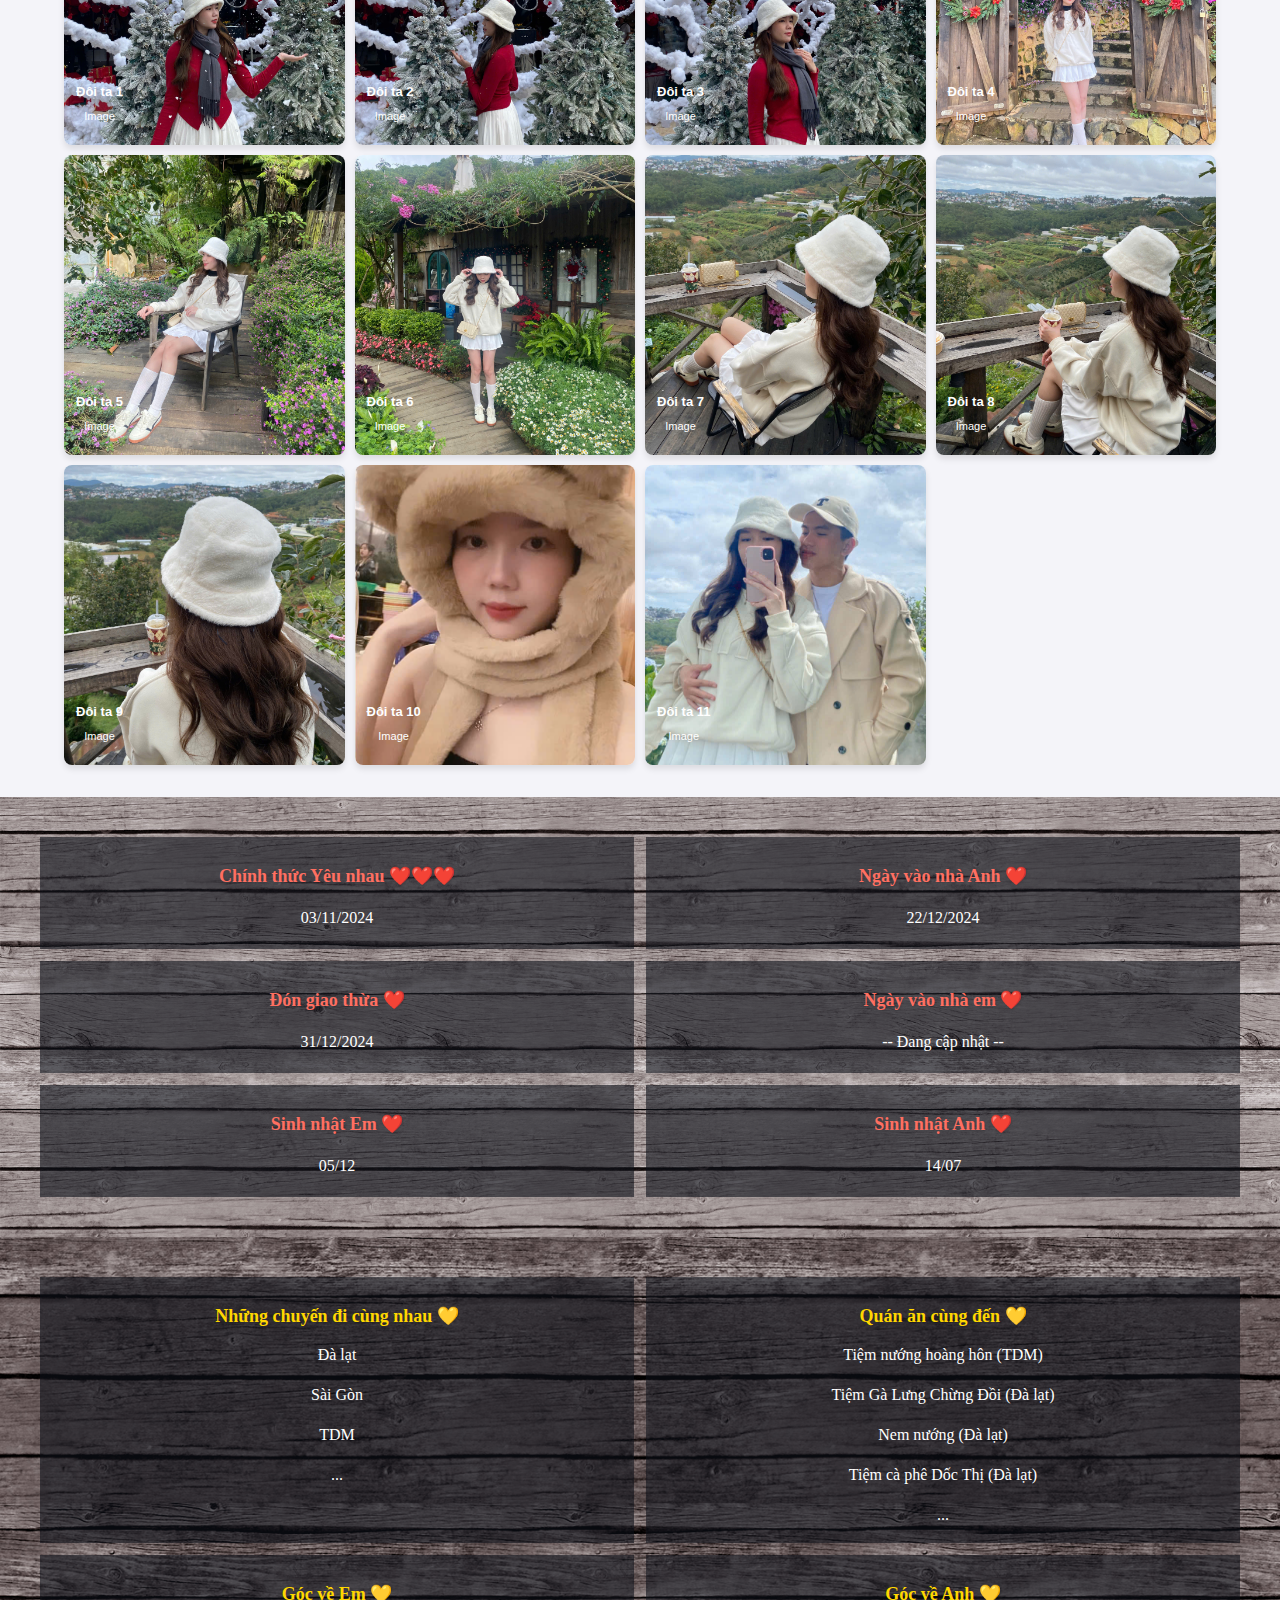
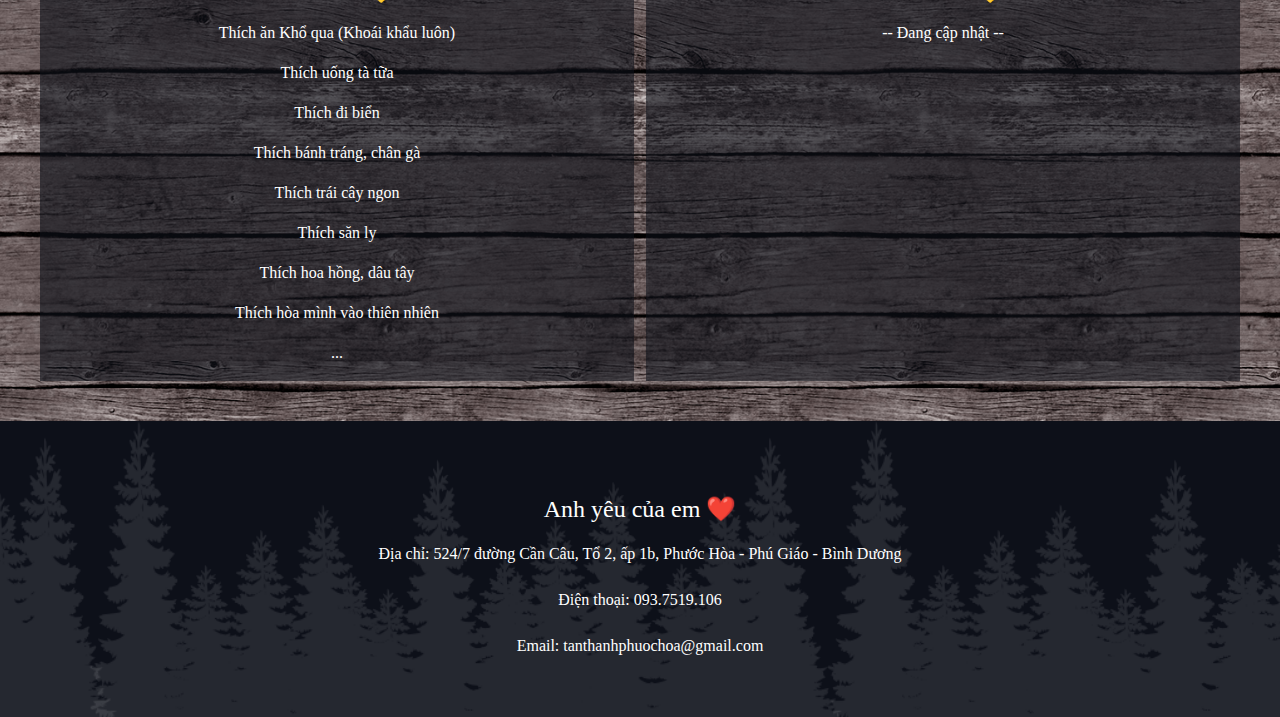
==== commit f733c275: "Update" ====
--- a/index.html
+++ b/index.html
@@ -6,6 +6,19 @@
   <link rel="icon" href="images/letter.jpg" type="image/x-icon">
   <title>Thành ❤️ Thảo</title>
   <link rel="stylesheet" href="styles.css">
+
+  <style>
+    /* // Hiển thị hiệu ứng tuyết rơi toàn trang */
+    canvas {
+            position: fixed;
+            top: 0;
+            left: 0;
+            width: 100%;
+            height: 100%;
+            z-index: 9999;
+            pointer-events: none; /* Đảm bảo tương tác của người dùng không bị ảnh hưởng */
+        }
+  </style>
 </head>
 <body>
   <header class="header">
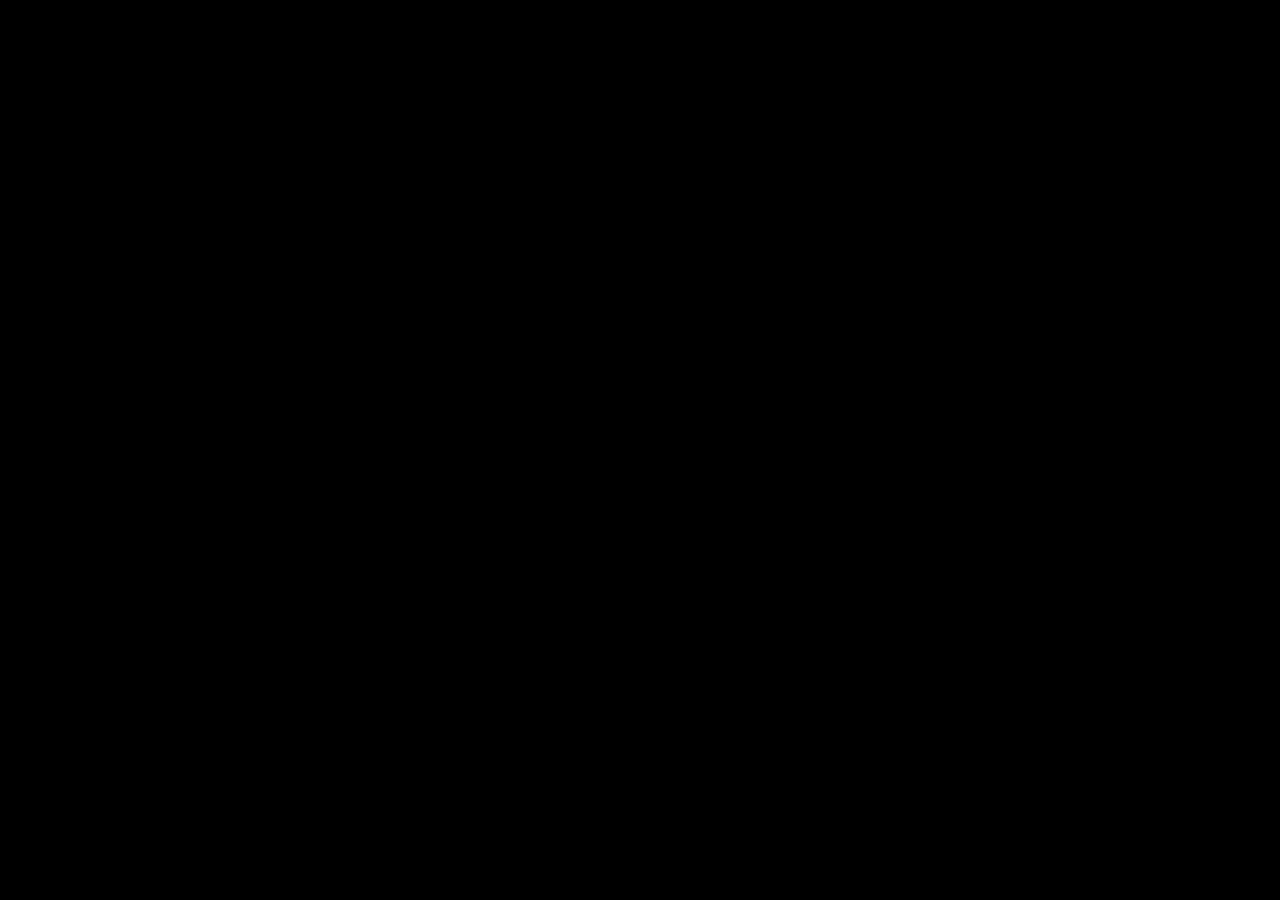
==== commit 39652479: "update new year 2025" ====
--- a/index.html
+++ b/index.html
@@ -1,157 +1,37 @@
 <!DOCTYPE html>
 <html lang="en">
 <head>
-  <meta charset="UTF-8">
-  <meta name="viewport" content="width=device-width, initial-scale=1.0">
-  <link rel="icon" href="images/letter.jpg" type="image/x-icon">
-  <title>Thành ❤️ Thảo</title>
-  <link rel="stylesheet" href="styles.css">
-
-  <style>
-    /* // Hiển thị hiệu ứng tuyết rơi toàn trang */
-    canvas {
-            position: fixed;
-            top: 0;
-            left: 0;
-            width: 100%;
-            height: 100%;
-            z-index: 9999;
-            pointer-events: none; /* Đảm bảo tương tác của người dùng không bị ảnh hưởng */
-        }
-  </style>
+    <meta charset="UTF-8">
+    <meta name="viewport" content="width=device-width, initial-scale=1.0">
+    <title>Countdown with Fireworks and New Year Wishes</title>
+    <link rel="stylesheet" href="styles.css">
 </head>
 <body>
-  <header class="header">
-    <div class="background">
-      <div class="highlight-text">Thành ❤️ Thảo</div>
-      <canvas id="snowCanvas"></canvas>
-    </div>
-  </header>
-  <main>
-    <div class="content">
-      <h1 class="merry-christmas">Merry christmas ❤️</h1>
-      <div class="letter">
-        <img src="images/letter.jpg" alt="Background" width="300" style="object-fit: cover;" />
-        <div class="content-letter">
-            <div class="container">
-                <div class="header">🎅 Chúc Mừng Giáng Sinh, Em Yêu! 🎄</div>
-                <div class="icons">❄️🎁✨🎀❤️🎶</div>
-                <div class="message">
-                  Anh mong rằng mùa Noel này sẽ mang đến cho em thật nhiều niềm vui và những khoảnh khắc ấm áp.  
-                  Dù ngoài kia lạnh giá, anh sẽ luôn là nơi để em tựa vào, mang lại sự bình yên và ấm áp cho trái tim em.  
-                  <br><br>
-                  Cảm ơn em đã là món quà quý giá nhất trong cuộc đời anh. Mỗi khoảnh khắc bên em đều thật hạnh phúc, và anh mong rằng chúng ta sẽ mãi bên nhau.  
-                  <br><br>
-                  Chúc em một mùa Giáng Sinh tràn đầy yêu thương và hạnh phúc!  
-                </div>
-                <div class="icons">🎅🎄❄️🎁✨❤️</div>
-                <div class="link-title">
-                  Với tất cả yêu thương,  
-                  <br>
-                  <a href="https://www.facebook.com/ffer.tosu">Anh Yêu của em ❤️</a>
-                </div>
-              </div>
 
-        </div>
-      </div>
+    <!-- Lớp phủ màu tối -->
+    <div id="overlay"></div>
+    <!-- Countdown -->
+
+    <!-- Chèn hình ảnh nền vào trang -->
+    <div class="background-image-container">
+        <img id="backgroundImage" src="images/bg-new-year-2025.jpg" class="background-image" alt="Background">
     </div>
 
-    <marquee class="marquee">
-        🎄 Chúc cho cô gái mà anh thương ❤️
-        Có một đêm Giáng Sinh an lành ✨ và ấm áp 🔥.
-        Với thật nhiều niềm vui 😄 và sự hạnh phúc 🥰.
-        🎁 Chúc cho những điều tốt lành nhất sẽ đến với em 🌟.
-        Cảm ơn em vì đã đến..!! 💕
-        Yêu em ❤️💌
-    </marquee>
-
-    <div class="card-container" id="card-container">
-        <!-- Các thẻ card sẽ được thêm vào đây bởi JavaScript -->
+    <div class="countdown-container">
+        <div id="countdown"></div>
+        <div id="messages"></div>
     </div>
 
-    <!-- START STORY -->
-    <div class="story-2">
-        <div class="content">
-            <div class="dark_item">
-                <p class="title">Chính thức Yêu nhau ❤️❤️❤️</p>
-                <p class="list"> 03/11/2024 </p>
-            </div>
-            <div class="dark_item">
-                <p class="title">Ngày vào nhà Anh ❤️</p>
-                <p class="list"> 22/12/2024 </p>
-            </div>
-            <div class="dark_item">
-                <p class="title">Đón giao thừa ❤️</p>
-                <p class="list"> 31/12/2024 </p>
-            </div>
-            <div class="dark_item">
-                <p class="title">Ngày vào nhà em ❤️</p>
-                <p class="list">-- Đang cập nhật --</p>
-            </div>
-            <div class="dark_item">
-                <p class="title">Sinh nhật Em ❤️</p>
-                <p class="list">05/12</p>
-            </div>
-            <div class="dark_item">
-                <p class="title">Sinh nhật Anh ❤️</p>
-                <p class="list">14/07</p>
-            </div>
-        </div>
-    </div>
-    <!-- END STORY -->
+    <!-- Canvas để vẽ pháo hoa -->
+    <canvas id="fireworksCanvas"></canvas>
 
-    <!-- START STORY -->
-    <div class="story">
-        <div class="content">
-        
-            <div class="dark_item">
-                <p class="title">Những chuyến đi cùng nhau 💛</p>
-                <p class="list">Đà lạt </p>
-                <p class="list">Sài Gòn </p>
-                <p class="list">TDM </p>
-                <p class="list"> ... </p>
-            </div>
-            <div class="dark_item">
-                <p class="title">Quán ăn cùng đến 💛</p>
-                <p class="list">Tiệm nướng hoàng hôn (TDM) </p>
-                <p class="list">Tiệm Gà Lưng Chừng Đồi (Đà lạt) </p>
-                <p class="list">Nem nướng (Đà lạt) </p>
-                <p class="list">Tiệm cà phê Dốc Thị (Đà lạt) </p>
-                <p class="list"> ... </p>
-            </div>
-            <div class="dark_item">
-                <p class="title">Góc về Em 💛</p>
-                <p class="list">Thích ăn Khổ qua (Khoái khẩu luôn) </p>
-                <p class="list">Thích uống tà tữa </p>
-                <p class="list">Thích đi biển </p>
-                <p class="list">Thích bánh tráng, chân gà </p>
-                <p class="list">Thích trái cây ngon </p>
-                <p class="list">Thích săn ly </p>
-                <p class="list">Thích hoa hồng, dâu tây </p>
-                <p class="list">Thích hòa mình vào thiên nhiên </p>
-                <p class="list"> ... </p>
-            </div>
-            <div class="dark_item">
-                <p class="title">Góc về Anh 💛</p>
-                <p class="list">-- Đang cập nhật --</p>
-            </div>
-        </div>
-    </div>
-    <!-- END STORY -->
+    <!-- Thêm nhạc nền -->
+    <audio id="backgroundMusic"src="./mp3/xuan-toi-noi.mp3"  loop>
+        Your browser does not support the audio element.
+    </audio>
 
-     <!-- START FOOTER -->
-     <div class="footer">
-        <div class="content">
-            <div class="dark_item">
-                <p class="title">Anh yêu của em ❤️</p>
-                <p class="list">Địa chỉ: 524/7 đường Cần Câu, Tổ 2, ấp 1b, Phước Hòa - Phú Giáo - Bình Dương</p>
-                <p class="list">Điện thoại: 093.7519.106</p>
-                <p class="list">Email: tanthanhphuochoa@gmail.com</p>
-            </div>
-        </div>
-    </div>
-    <!-- END FOOTER -->
-  </main>
-  <script src="script.js"></script>
+
+    <div id="imageContainer"></div>
+    <script src="script.js"></script>
 </body>
 </html>
--- a/styles.css
+++ b/styles.css
@@ -1,338 +1,239 @@
-body {
+/* styles.css */
+* {
   margin: 0;
   padding: 0;
-  font-family: Arial, sans-serif;
-}
-
-header.header {
+  box-sizing: border-box;
+}
+
+body {
+  font-family: 'Arial', sans-serif;
+  color: white;
+  text-align: center;
+  height: 100vh;
+  display: flex;
+  justify-content: center;
+  align-items: center;
+  flex-direction: column;
+  overflow: hidden;
   position: relative;
-  width: 100%;
-  height: 650px; /* Chiều cao của header */
-  overflow: hidden;
-}
-
-.background {
-  position: relative;
-  width: 100%;
-  height: 100%;
-  background: url('images/home.jpg') no-repeat center center/cover;
-}
-
-canvas {
+  background: black;
+}
+
+/* Ẩn hình ảnh nền cho đến khi countdown kết thúc */
+#backgroundImage {
   position: absolute;
   top: 0;
   left: 0;
   width: 100%;
   height: 100%;
-  pointer-events: none;
-}
-
-.highlight-text {
-  position: absolute;
-  top: 50%;
-  left: 50%;
-  transform: translate(-50%, -50%);
-  font-size: 80px; /* Giảm kích thước chữ nếu cần */
+  object-fit: cover;
+  display: none; /* Ẩn hình ảnh nền */
+}
+
+.background-image-container {
+  position: absolute;
+  top: 0;
+  left: 0;
+  width: 100%;
+  height: 100%;
+  z-index: -2;
+}
+
+.background-image {
+  width: 100%;
+  height: 100%;
+  object-fit: none;
+  transition: opacity 1s ease-in-out; /* Hiệu ứng chuyển đổi hình ảnh */
+  opacity: 1;
+}
+
+@media (max-width: 768px) {
+  .background-image {
+    object-fit: scale-down;
+    }
+  }
+
+.countdown-container {
+  position: relative;
+  z-index: 10;
+}
+
+/* Lớp phủ màu tối */
+#overlay {
+  position: absolute;
+    top: 0;
+    left: 0;
+    width: 100%;
+    height: 100%;
+    background-color: rgba(0, 0, 0, 0.3); /* Lớp màu tối nhẹ hơn với alpha 0.2 */
+    z-index: 1; /* Đặt lớp phủ dưới nội dung */
+}
+
+
+/* Nội dung countdown */
+#countdown {
+  font-size: 60px; /* Làm chữ lớn hơn */
   font-family: 'Arial', sans-serif;
-  color: white;
+  font-weight: 800; /* Tăng độ đậm của chữ */
+  color: transparent; /* Đặt màu chữ thành trong suốt để áp dụng gradient */
+  background: linear-gradient(45deg, #d4af37, #a97142, #f5c518); /* Gradient vàng gold nâu */
+  -webkit-background-clip: text; /* Sử dụng gradient cho chữ */
+  background-clip: text;
   text-align: center;
-  text-shadow: 0 0 20px rgba(255, 255, 255, 0.8), 
-               0 0 30px rgba(255, 255, 255, 0.6), 
-               0 0 40px rgba(255, 255, 255, 0.4);
-  z-index: 1;
-  pointer-events: none;
-}
-
-main .content {
-  padding: 20px;
-  text-align: center;
-}
-
-/* START merry-christmas */
-.merry-christmas {
-  font-size: 42px;
-  margin-bottom: 10px;
-
-  font-weight: bold;
-  background: linear-gradient(45deg, #ff3366, #ffcc00);
-  color: transparent;
-  -webkit-background-clip: text;
-  text-shadow: 0 0 2px rgba(255, 0, 0, 0.8), 0 0 10px rgba(255, 0, 0, 0.8), 0 0 15px rgba(255, 0, 0, 1);
-  animation: glow 12s ease-in-out infinite alternate, swing 1.5s ease-in-out infinite;
-}
-
-@keyframes glow {
-  0% {
-      text-shadow: 0 0 2px rgba(255, 0, 0, 0.7), 0 0 20px rgba(255, 0, 0, 0.7), 0 0 30px rgba(255, 0, 0, 0.5);
-  }
-  100% {
-      text-shadow: 0 0 6px rgba(255, 0, 0, 1), 0 0 40px rgba(255, 0, 0, 0.8), 0 0 60px rgba(255, 0, 0, 0.8);
-  }
-}
-
-@keyframes swing {
-  0% {
-      transform: rotate(-10deg);
+  position: relative;
+  z-index: 2; /* Đảm bảo chữ nằm trên lớp phủ */
+  margin-top: 10px;
+  animation: pulse 1s infinite, sparkle 2s infinite alternate; /* Hiệu ứng nhấp nháy và lấp lánh */
+  text-shadow: 0px 0px 15px rgba(255, 255, 255, 0.8), 0px 0px 30px rgba(255, 255, 255, 0.5), 0px 0px 50px rgba(255, 255, 255, 0.3); /* Bóng đổ lấp lánh */
+}
+
+/* Hiệu ứng nhấp nháy */
+@keyframes pulse {
+  0% {
+    transform: scale(1);
+    opacity: 1;
   }
   50% {
-      transform: rotate(10deg);
-  }
-  100% {
-      transform: rotate(-10deg);
-  }
-}
-/* END merry-christmas */
-
-main .content p {
-  font-size: 18px;
-  color: #555;
-}
-
-
-/* ====== START HIỂN THỊ CARD  ===== */
-
-body {
-  background-color: #f4f4f9;
-}
-
-.card-container {
-  display: grid;
-  grid-template-columns: 1fr 1fr 1fr 1fr;
-  justify-content: space-between;
-  gap: 10px;
-  width: 90%;
-  margin: 32px auto;
-
-  @media (max-width: 650px) {
-    display: grid;
-    grid-template-columns: 1fr 1fr;
-  }
-}
-
-.card {
-  background: #fff;
-  border-radius: 8px;
-  box-shadow: 0 4px 6px rgba(0, 0, 0, 0.1);
-  overflow: hidden;
-  text-align: center;
-  flex: 1;
-  position: relative;
-}
-
-.card img {
-  width: 100%;
-  max-height: 300px;
-  display: block;
+    transform: scale(1.1);
+    opacity: 0.8;
+  }
+  100% {
+    transform: scale(1);
+    opacity: 1;
+  }
+}
+
+/* Hiệu ứng lấp lánh */
+@keyframes sparkle {
+  0% {
+    text-shadow: 0px 0px 15px rgba(255, 255, 255, 0.8), 0px 0px 30px rgba(255, 255, 255, 0.5), 0px 0px 50px rgba(255, 255, 255, 0.3);
+  }
+  50% {
+    text-shadow: 0px 0px 25px rgba(255, 255, 255, 1), 0px 0px 50px rgba(255, 255, 255, 0.8), 0px 0px 70px rgba(255, 255, 255, 0.5);
+  }
+  100% {
+    text-shadow: 0px 0px 15px rgba(255, 255, 255, 0.8), 0px 0px 30px rgba(255, 255, 255, 0.5), 0px 0px 50px rgba(255, 255, 255, 0.3);
+  }
+}
+
+
+
+/* Điều chỉnh cho các màn hình nhỏ (smartphone) */
+ @media (max-width: 768px) {
+ #countdown {
+       font-size: 36px; /* Giảm kích thước chữ cho màn hình lớn hơn smartphone */
+   }
+ }
+
+#messages {
+  max-width: 730px;
+}
+
+#messages p {
+  font-size: 24px;
+  font-family: 'Arial', sans-serif;
+  font-weight: 800; /* Tăng độ đậm của chữ */
+  color: #D4AF37; /* Màu vàng gold nâu */
+  padding: 10px 16px;
+
+  animation: fadeIn 1s ease-out forwards;
+  opacity: 0;
+}
+
+/* Điều chỉnh cho các màn hình nhỏ (smartphone) */
+@media (max-width: 600px) {
+ #messages p {
+  padding: 10px 16px;
+      font-size: 6vw; /* Tăng kích thước chữ cho các màn hình nhỏ */
+  }
+}
+
+/* Điều chỉnh cho các màn hình trung bình (tablets) */
+@media (max-width: 768px) {
+ #messages p {
+  padding: 10px 16px;
+      font-size: 4.5vw; /* Giảm kích thước chữ cho màn hình lớn hơn smartphone */
+  }
+}
+
+@keyframes fadeIn {
+  0% { opacity: 0; }
+  100% { opacity: 1; }
+}
+
+canvas {
+  position: absolute;
+  top: 0;
+  left: 0;
+  z-index: -1;
+}
+
+.particle {
+  position: absolute;
+  border-radius: 50%;
+  animation: explosion 1.5s ease-out forwards;
+}
+
+@keyframes explosion {
+  0% {
+      transform: scale(0);
+      opacity: 1;
+  }
+  100% {
+      transform: scale(1);
+      opacity: 0;
+  }
+}
+
+#imageContainer img {
+  position: absolute;
+  width: 150px; /* Kích thước hình ảnh */
+  height: 150px; /* Kích thước hình ảnh */
+  border-radius: 10px; /* Bo tròn hình ảnh */
+  box-shadow: 0px 0px 15px rgba(0, 0, 0, 0.3); /* Bóng đổ cho hình ảnh */
+  animation: moveAround 10s ease-in-out infinite; /* Di chuyển xuyên suốt */
   object-fit: cover;
 }
 
-.card-content {
-  padding: 12px;
-  position: absolute;
-  bottom: 0;
-}
-
-.card-content h3 {
-  font-size: 13px;
-  margin-bottom: 10px;
-  color: white;
-}
-
-.card-content p {
-  font-size: 11px;
-  color: white;
-}
-/* ====== END HIỂN THỊ CARD  ===== */
-
-/* ====== START HIỂN THỊ TEXT CHẠY AUTO  ===== */
-/* ====== END HIỂN THỊ TEXT CHẠY AUTO  ===== */
-
-.letter {
-  box-shadow: rgba(17, 12, 46, 0.15) 0px 48px 100px 0px;
-
-  display: flex;
-  justify-content: space-between;
-  gap: 10px;
-  width: 90%;
-  margin: 32px auto;
-
-  @media (max-width: 650px) {
-    display: grid;
-    grid-template-columns: 1fr;
-  }
-}
-
-.letter .content-letter {
-  padding: 32px;
-  text-align: center;
-}
-
-.letter .content-letter p {
-  font-size: 18px;
-  color: #0d1019;
-  text-align: center;
-  line-height: 32px;
-}
-
-/* ====== START HIỂN THỊ STORY-2  ===== */
-.story-2 {
-  background: url('images/story_2.jpg') no-repeat center center/cover;
-  padding: 20px; /* Thêm padding để khoảng cách bên trong */
-  color: white; /* Thay đổi màu chữ để dễ đọc trên nền ảnh */
-  font-family: Arial, sans-serif; /* Chọn font chữ */
-}
-
-.story-2 .content {
-  display: grid;
-  grid-template-columns: 1fr 1fr;
-  gap: 12px;
-
-  @media (max-width: 650px) {
-    display: grid;
-    grid-template-columns: 1fr;
-  }
-}
-
-.story-2 .content .dark_item {
-  background: rgba(13, 16, 25, 0.6);
-}
-.story-2 .content .dark_item .title {
-  font-family: "MyriadPro-BoldCondIt";
-  display: block;
-  font-size: 18px;
-  margin-bottom: 10px;
-  padding-top: 10px;
-  white-space: nowrap;
-  overflow: hidden;
-  text-overflow: ellipsis;
-
-  font-weight: bold;
-  color: #ff6f61;
-  text-shadow: 1px 1px 2px rgba(0, 0, 0, 0.1);
-}
-
-.story-2 .content .dark_item .list {
-  font-family: "MyriadPro-CondIt";
-  display: block;
-  font-size: 16px;
-  color: #fff;
-  line-height: 30px;
-}
-/* ====== END HIỂN THỊ STORY-2  ===== */
-
-/* ====== START HIỂN THỊ STORY  ===== */
-.story {
-  background: url('images/story.jpg') no-repeat center center/cover;
-  padding: 20px; /* Thêm padding để khoảng cách bên trong */
-  color: white; /* Thay đổi màu chữ để dễ đọc trên nền ảnh */
-  font-family: Arial, sans-serif; /* Chọn font chữ */
-  
-  @media (max-width: 650px) {
-    padding: unset;
-  }
-}
-
-.story .content {
-  display: grid;
-  grid-template-columns: 1fr 1fr;
-  gap: 12px;
-
-  @media (max-width: 650px) {
-    display: grid;
-    grid-template-columns: 1fr;
-  }
-}
-
-.story .content .dark_item {
-  background: rgba(13, 16, 25, 0.6);
-}
-.story .content .dark_item .title {
-  font-family: "MyriadPro-BoldCondIt";
-  display: block;
-  color: #fff;
-  font-size: 18px;
-  margin-bottom: 10px;
-  padding-top: 10px;
-  white-space: nowrap;
-  overflow: hidden;
-  text-overflow: ellipsis;
-
-  font-weight: bold;
-  color: #FFD700; /* Màu vàng gold */
-  text-shadow: 1px 1px 2px rgba(0, 0, 0, 0.1);
-}
-
-.story .content .dark_item .list {
-  font-family: "MyriadPro-CondIt";
-  display: block;
-  font-size: 16px;
-  color: #fff;
-  line-height: 24px;
-}
-/* ====== END HIỂN THỊ STORY  ===== */
-
-
-
-/* ====== START HIỂN THỊ FOOTER  ===== */
-.footer {
-  background: #0d1019 url('images/footer_bg01.png') no-repeat center center/cover;
-  padding: 20px; /* Thêm padding để khoảng cách bên trong */
-  color: white; /* Thay đổi màu chữ để dễ đọc trên nền ảnh */
-  font-family: Arial, sans-serif; /* Chọn font chữ */
-}
-.footer .content .dark_item .title {
-  font-family: "MyriadPro-BoldCondIt";
-  display: block;
-  color: #fff;
-  font-size: 24px;
-  margin-bottom: 10px;
-  padding-top: 10px;
-  white-space: nowrap;
-  overflow: hidden;
-  text-overflow: ellipsis;
-}
-
-.footer .content .dark_item .list {
-  font-family: "MyriadPro-CondIt";
-  display: block;
-  font-size: 16px;
-  color: #fff;
-  line-height: 30px;
-}
-/* ====== END HIỂN THỊ FOOTER  ===== */
-
-/* ====== START HIỂN THỊ HEADER  ===== */
-.content-letter .header {
-  font-size: 2.5em;
-  color: #d34c4a;
-  margin-bottom: 10px;
-}
-.content-letter .icons {
-  font-size: 2em;
-  margin: 10px 0;
-}
-.content-letter .message {
-  font-size: 1.2em;
-  line-height: 1.6;
-  color: #444;
-}
-.content-letter .footer {
-  margin-top: 20px;
-  font-size: 1em;
-  color: #666;
-}
-.content-letter .link-title a {
-  color: #d34c4a;
-  text-decoration: none;
-}
-.content-letter .link-title a:hover {
-  text-decoration: underline;
-}
-
-.marquee {
-  font-size: 24px;
-  color: #ff6f61;
-  font-weight: bold;
-  margin: 20px 0;
-}
-/* ====== END HIỂN THỊ HEADER  ===== */+/* Hiệu ứng di chuyển liên tục của hình ảnh */
+@keyframes moveAround {
+  0% {
+    top: 10px;
+    left: 10px;
+  }
+  25% {
+    top: 10px;
+    right: 10px;
+  }
+  50% {
+    bottom: 10px;
+    right: 10px;
+  }
+  75% {
+    bottom: 10px;
+    left: 10px;
+  }
+  100% {
+    top: 10px;
+    left: 10px;
+  }
+}
+
+#imageContainer img:nth-child(1) {
+  animation-delay: 0s;
+}
+
+#imageContainer img:nth-child(2) {
+  animation-delay: 2s;
+}
+
+#imageContainer img:nth-child(3) {
+  animation-delay: 4s;
+}
+
+#imageContainer img:nth-child(4) {
+  animation-delay: 6s;
+}
+#imageContainer img:nth-child(4) {
+  animation-delay: 8s;
+}